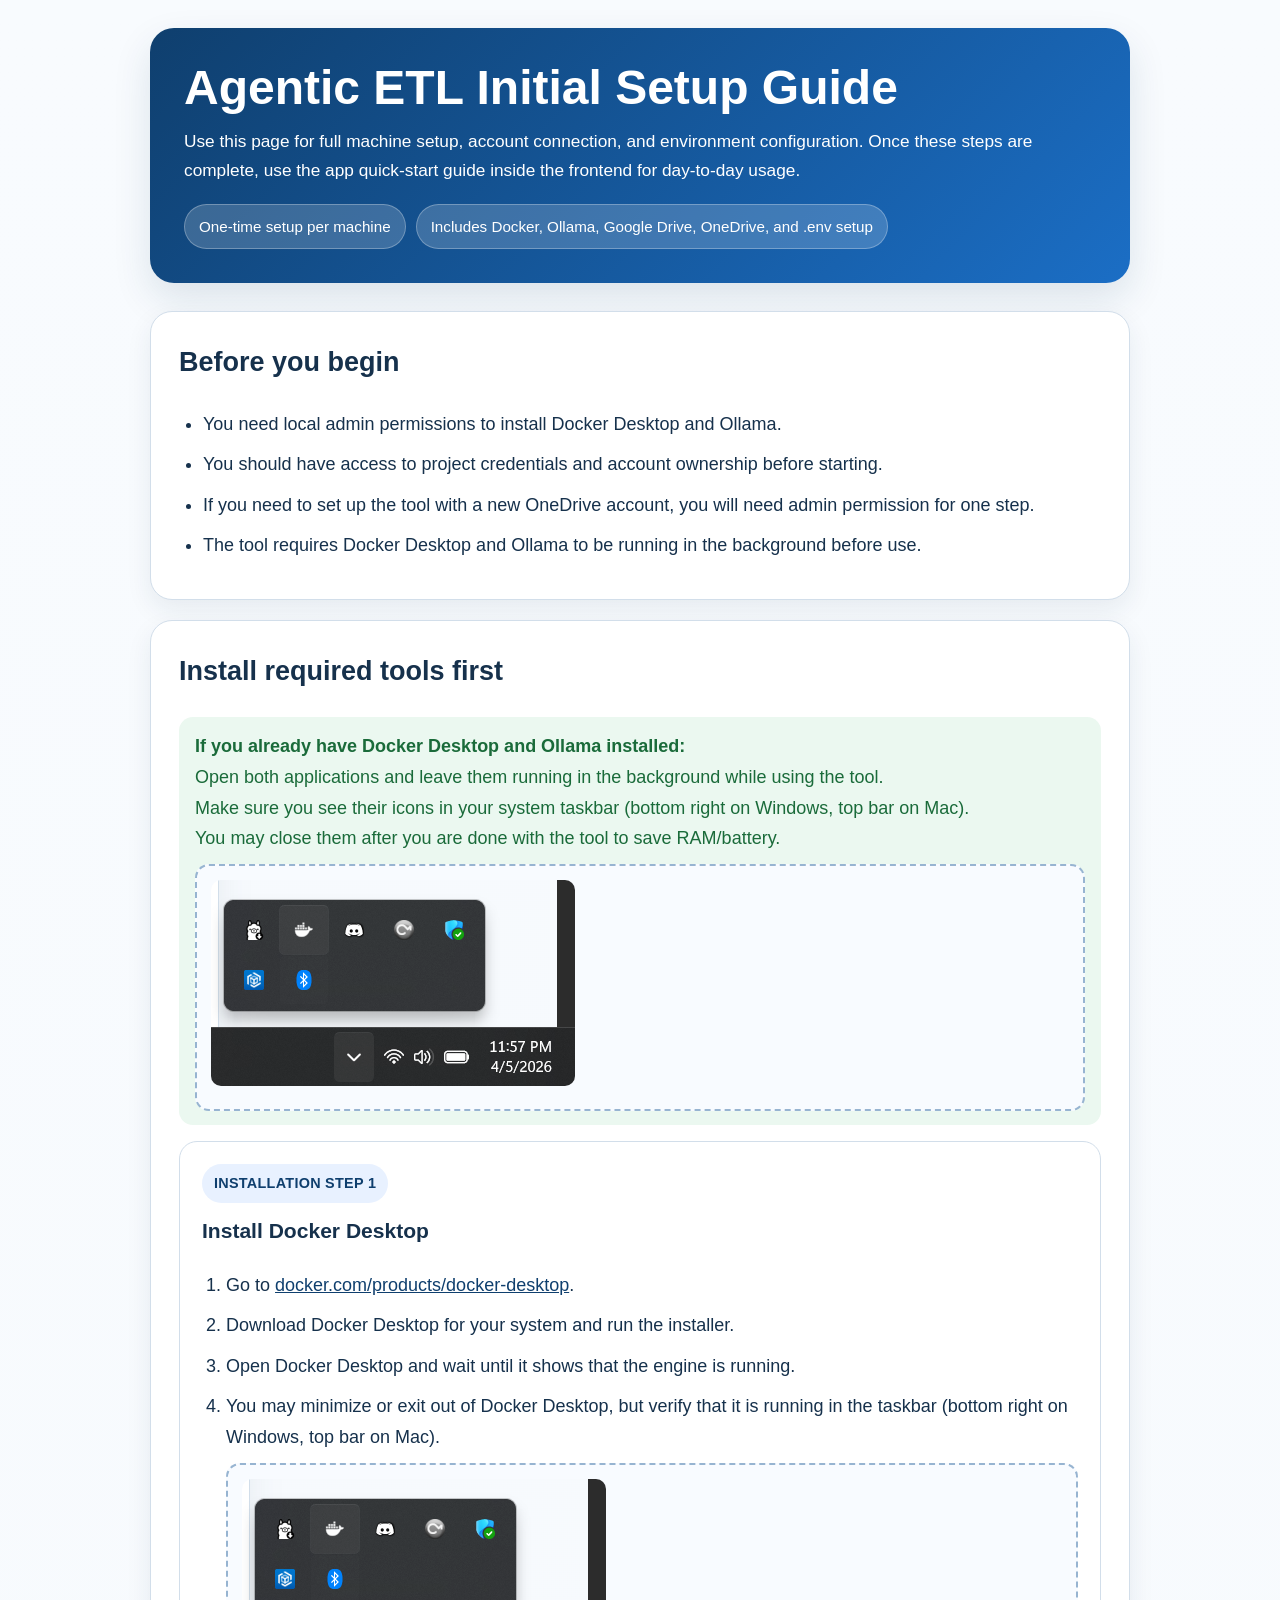
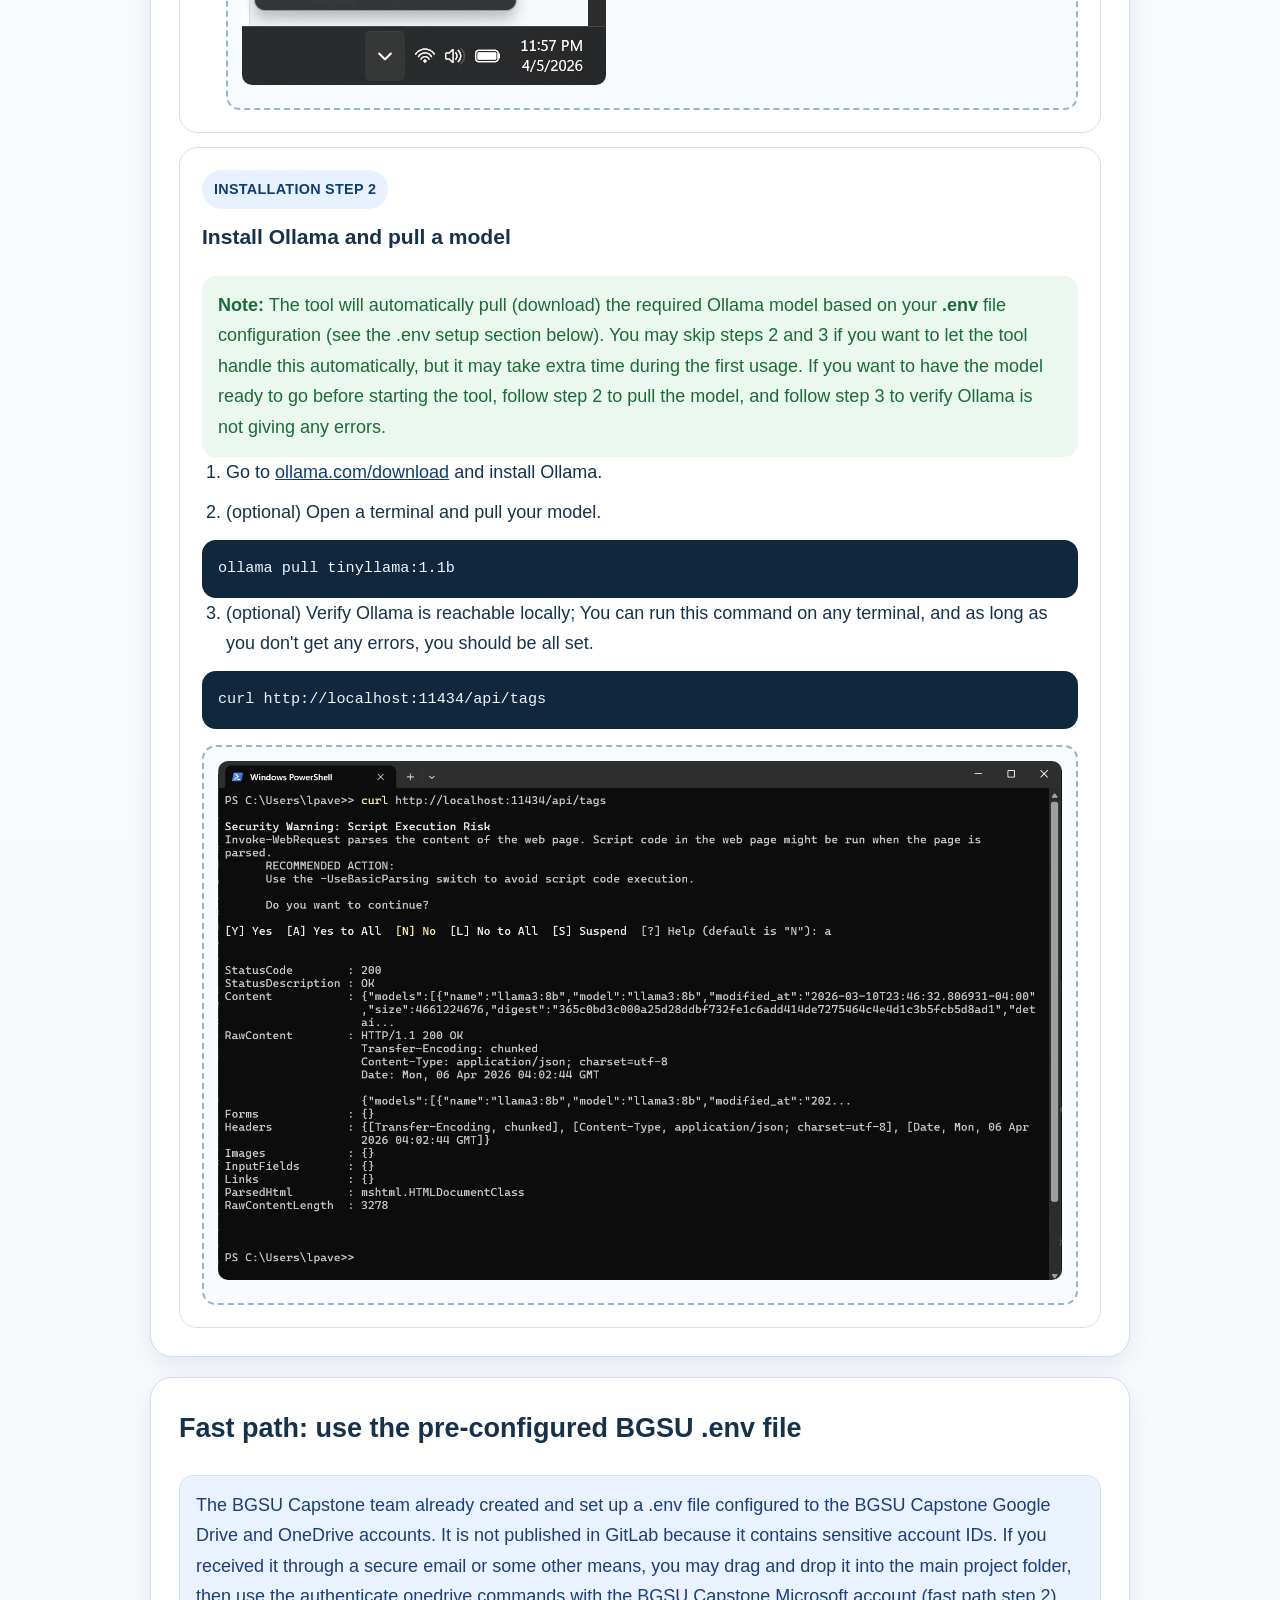
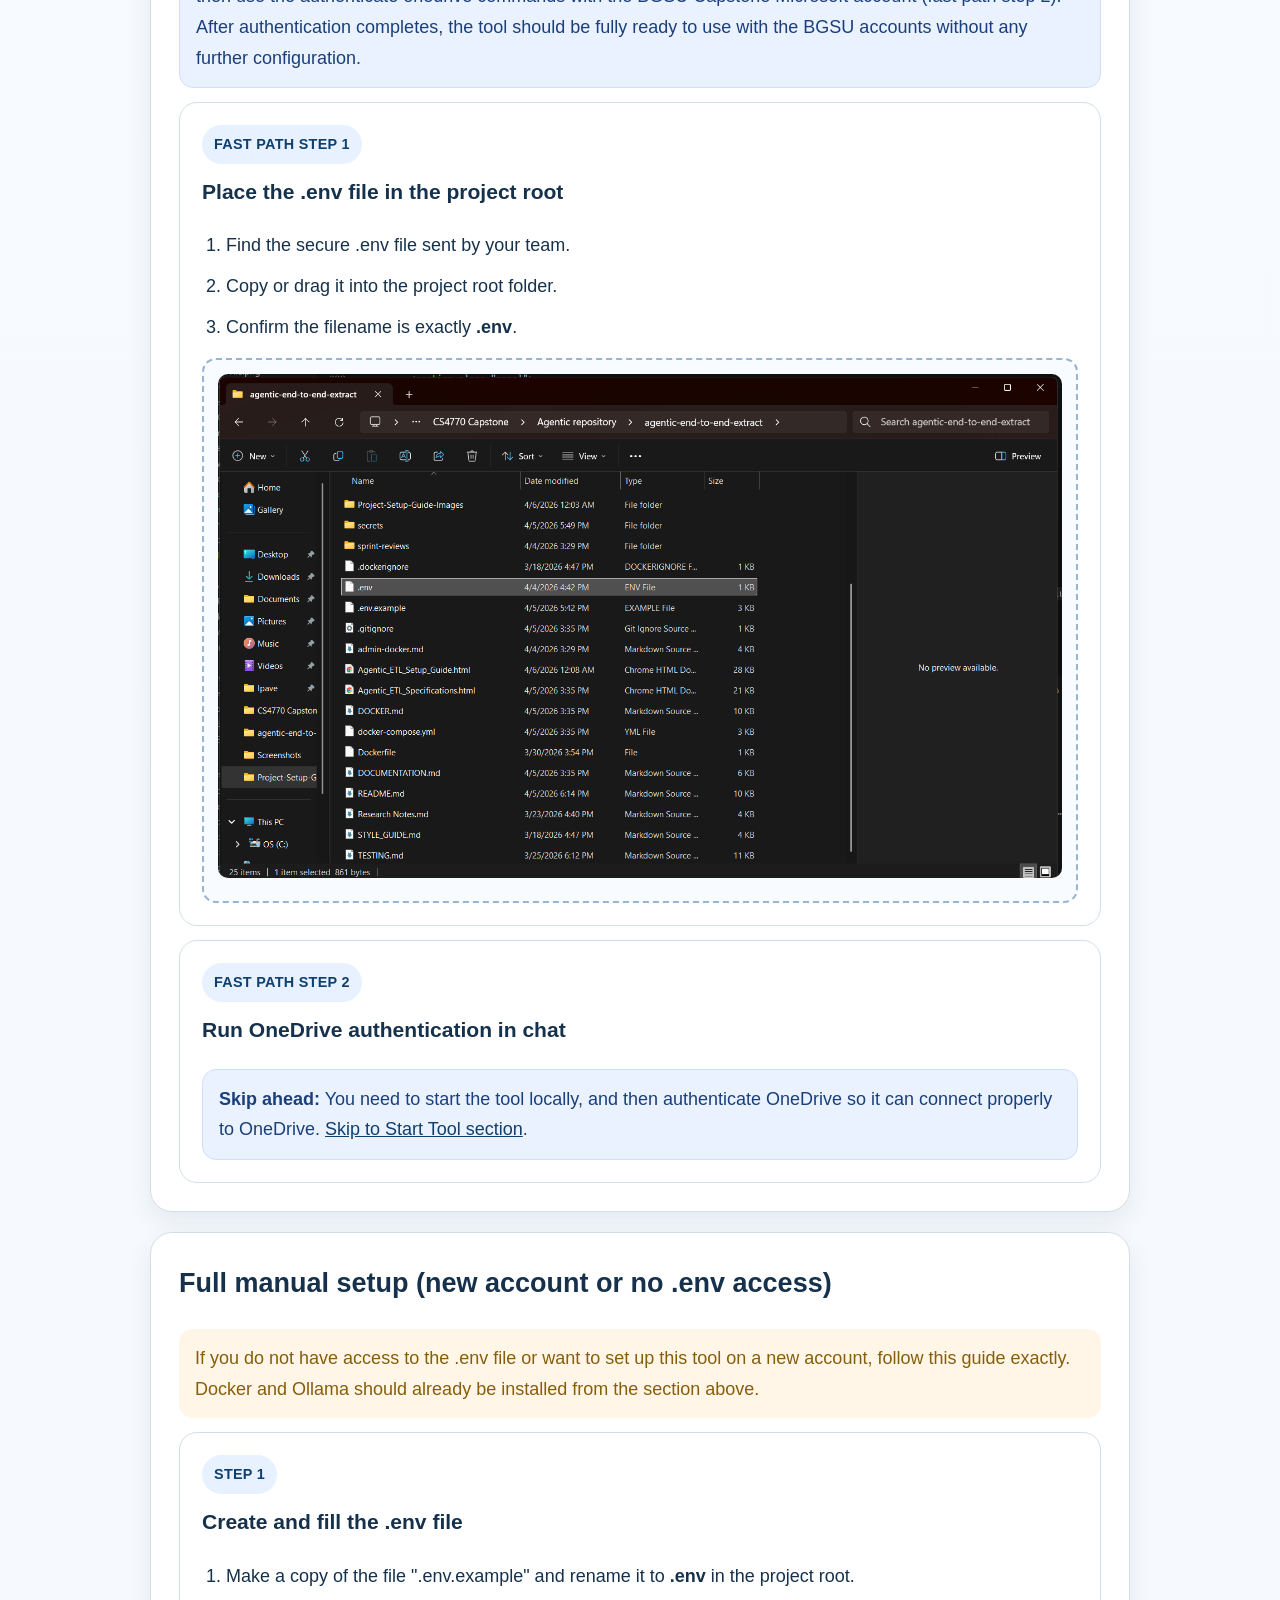
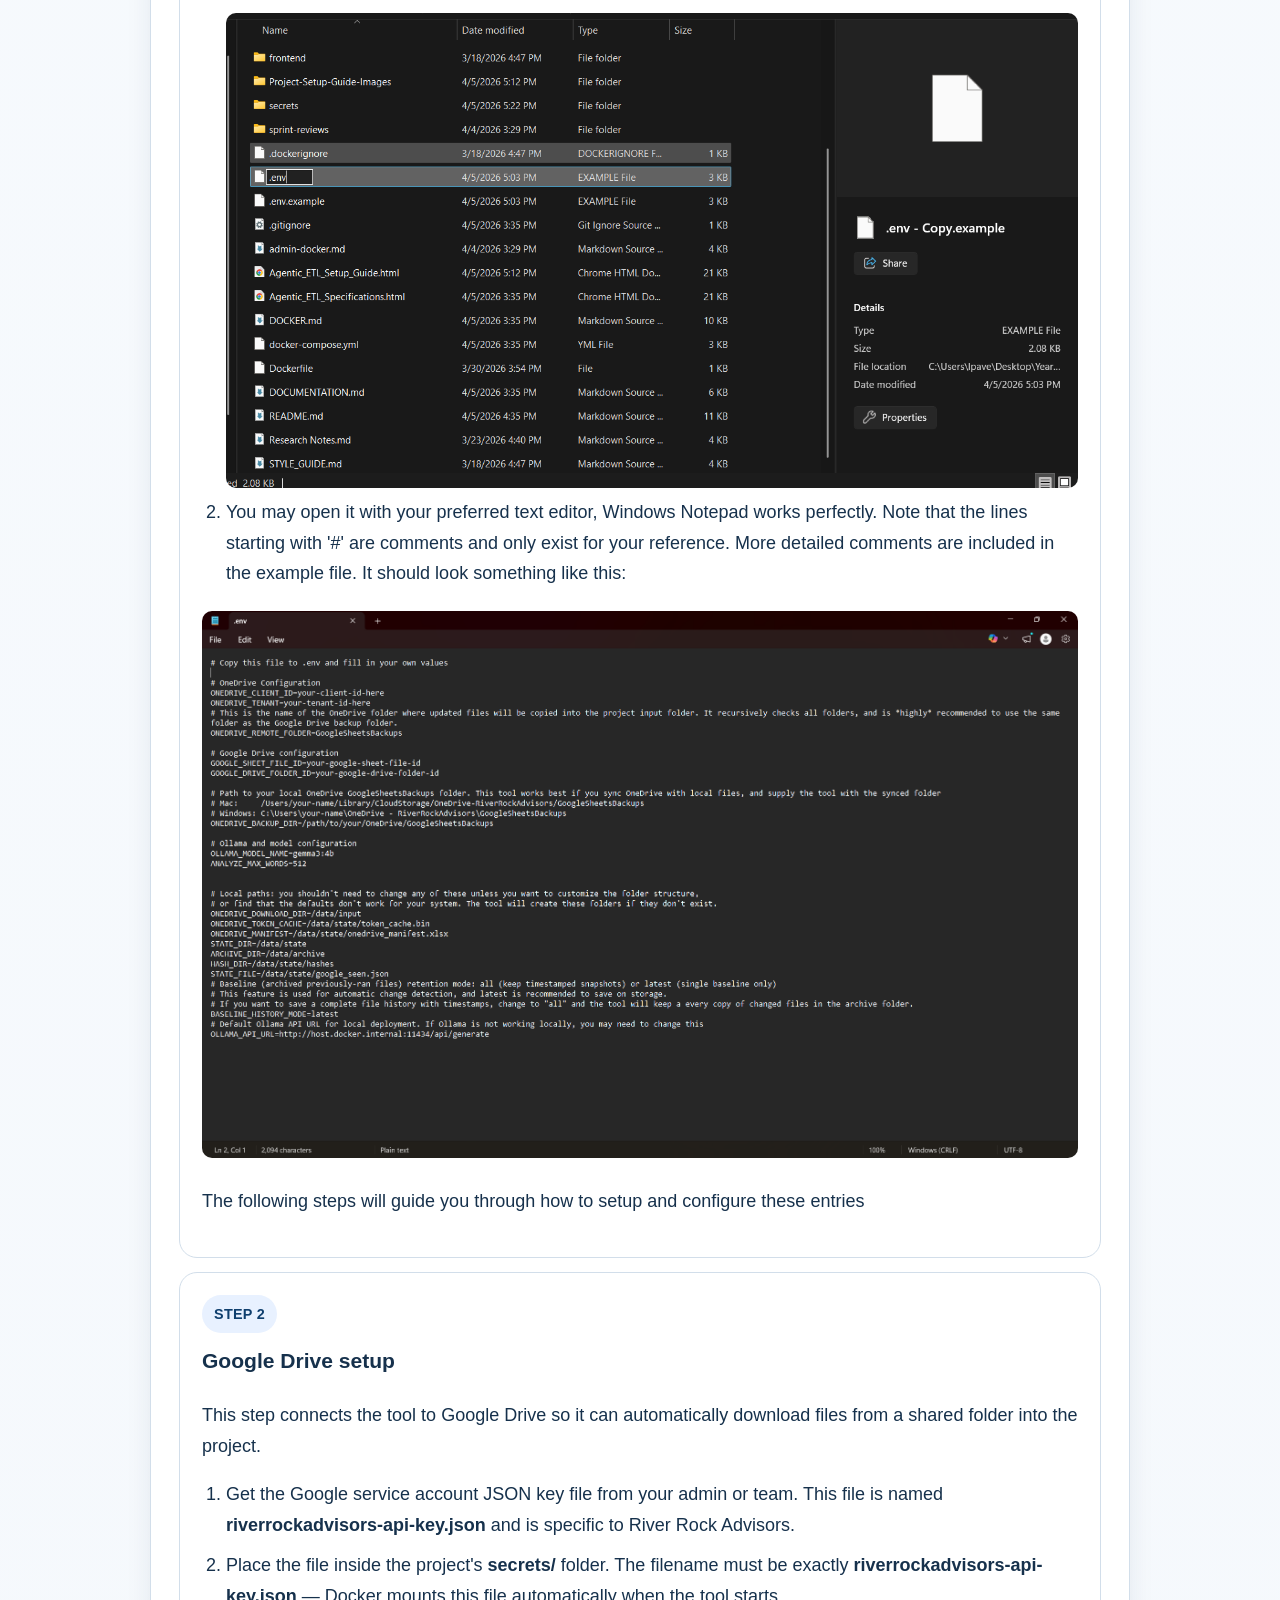
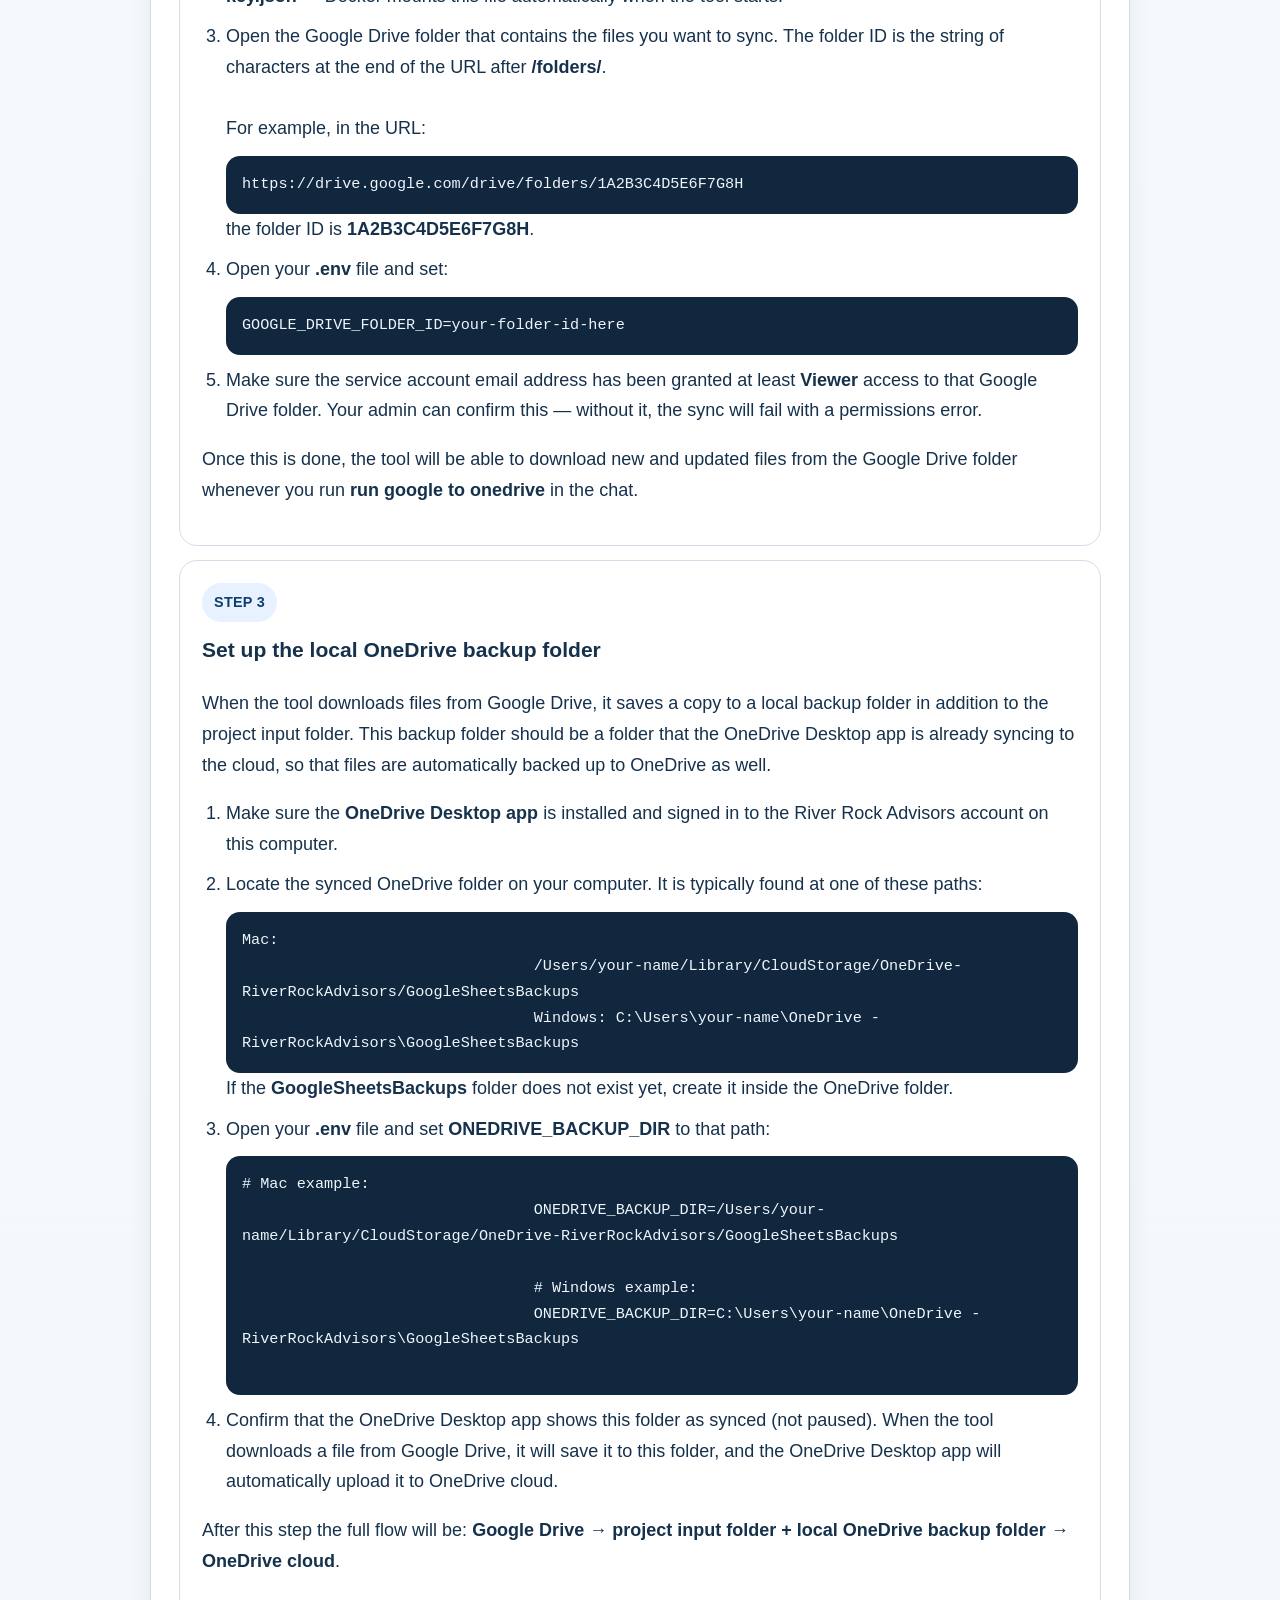
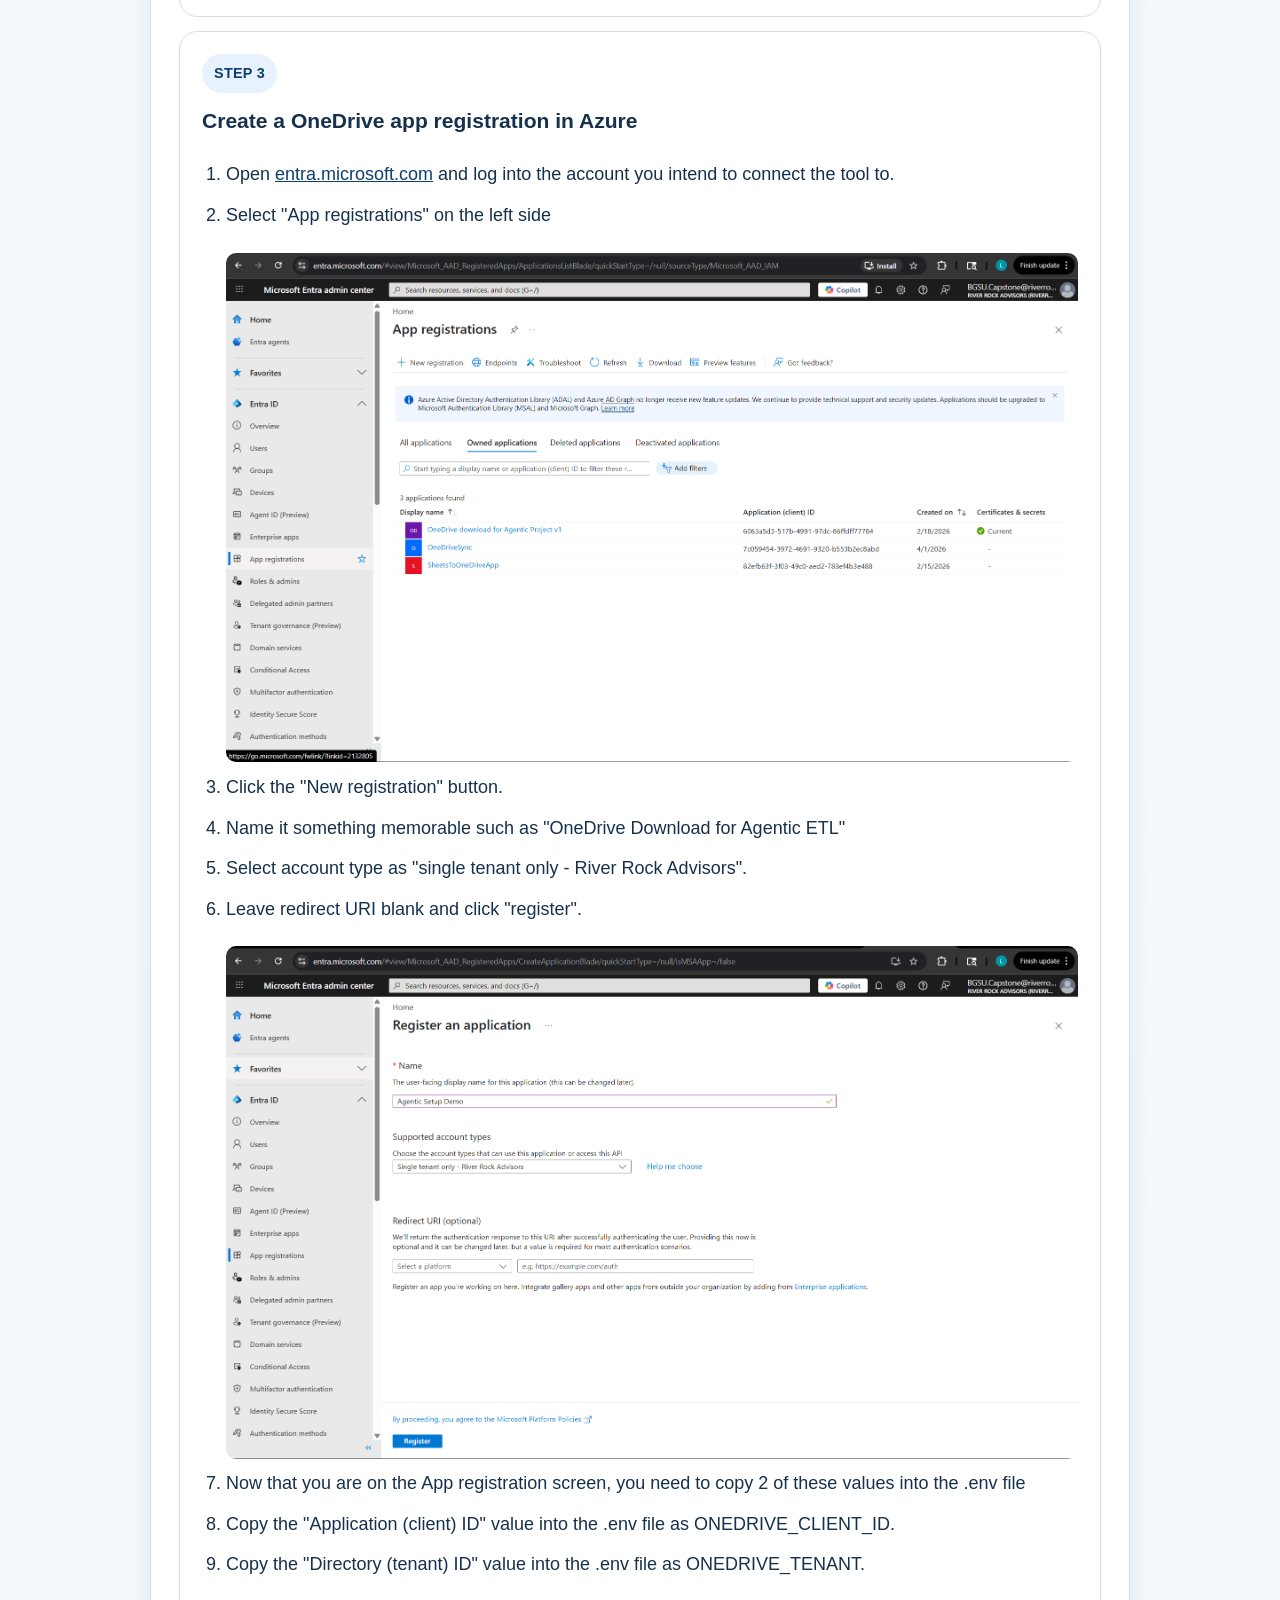
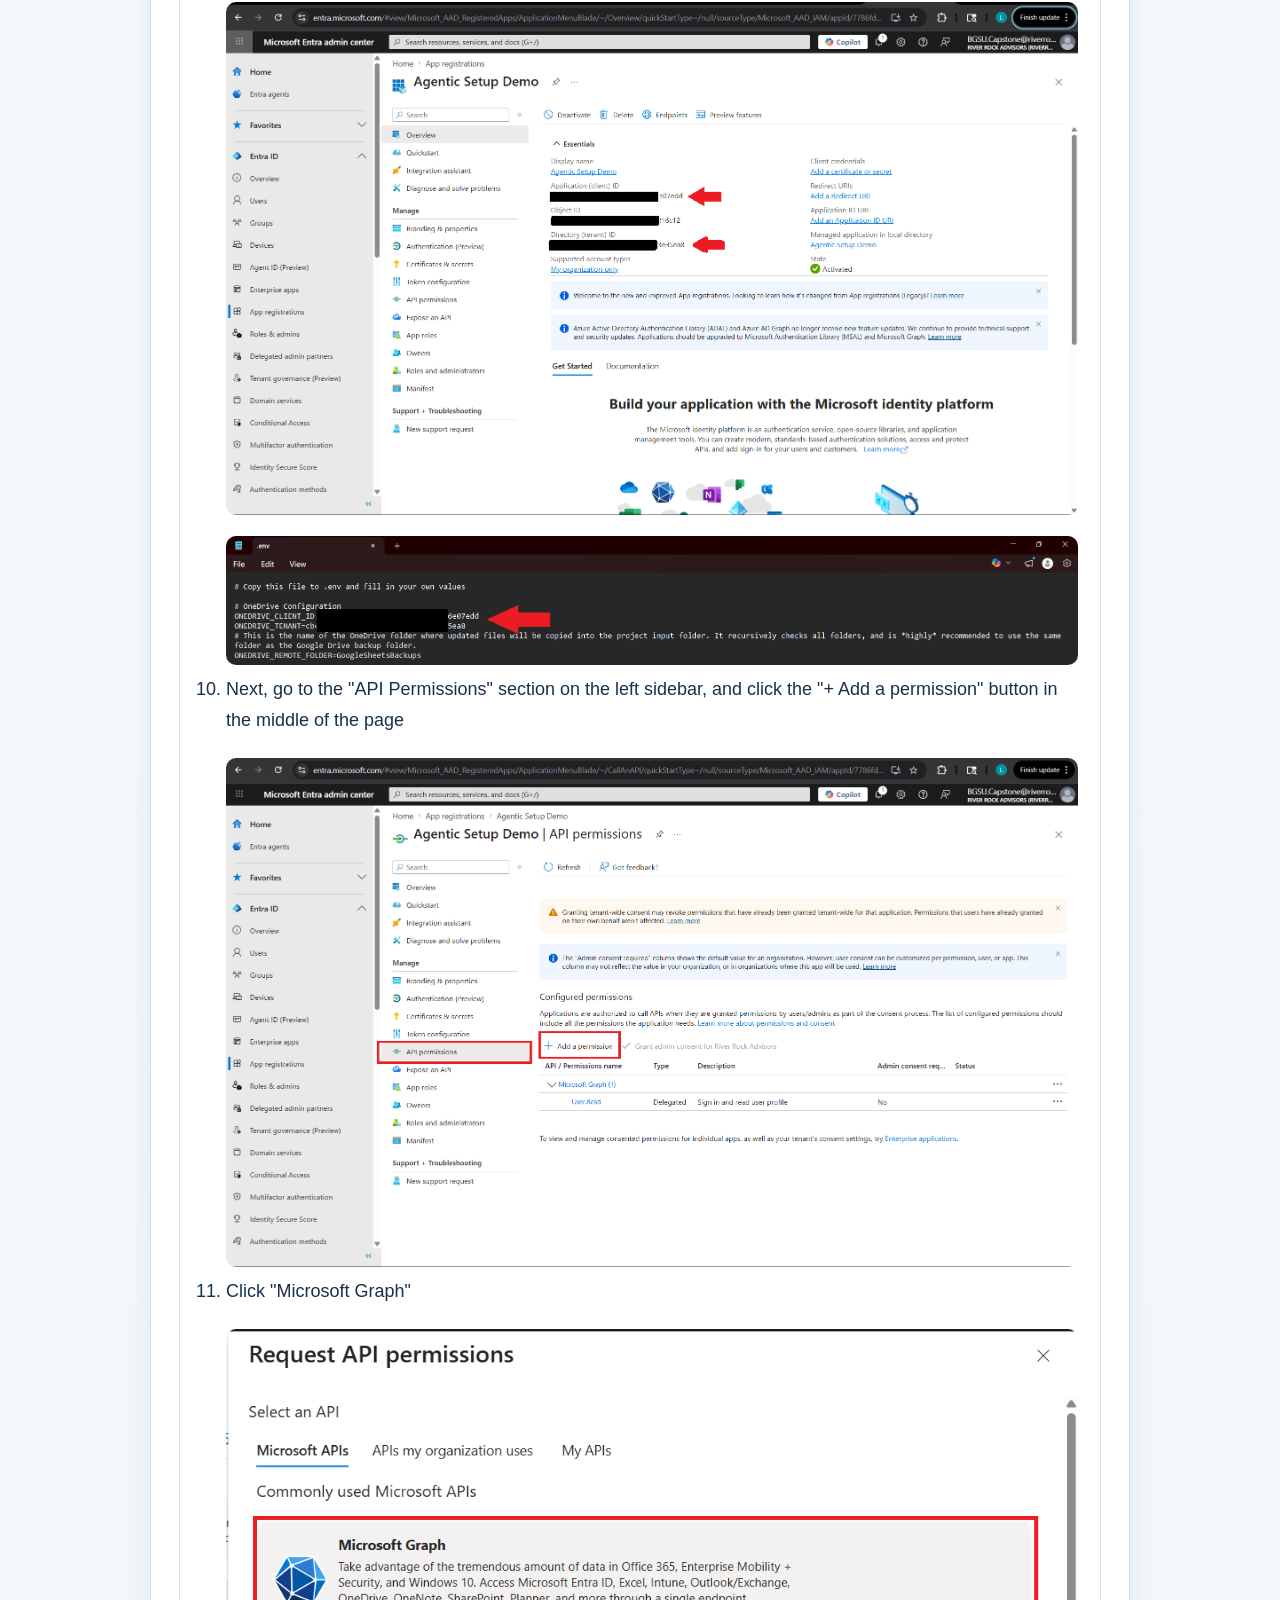
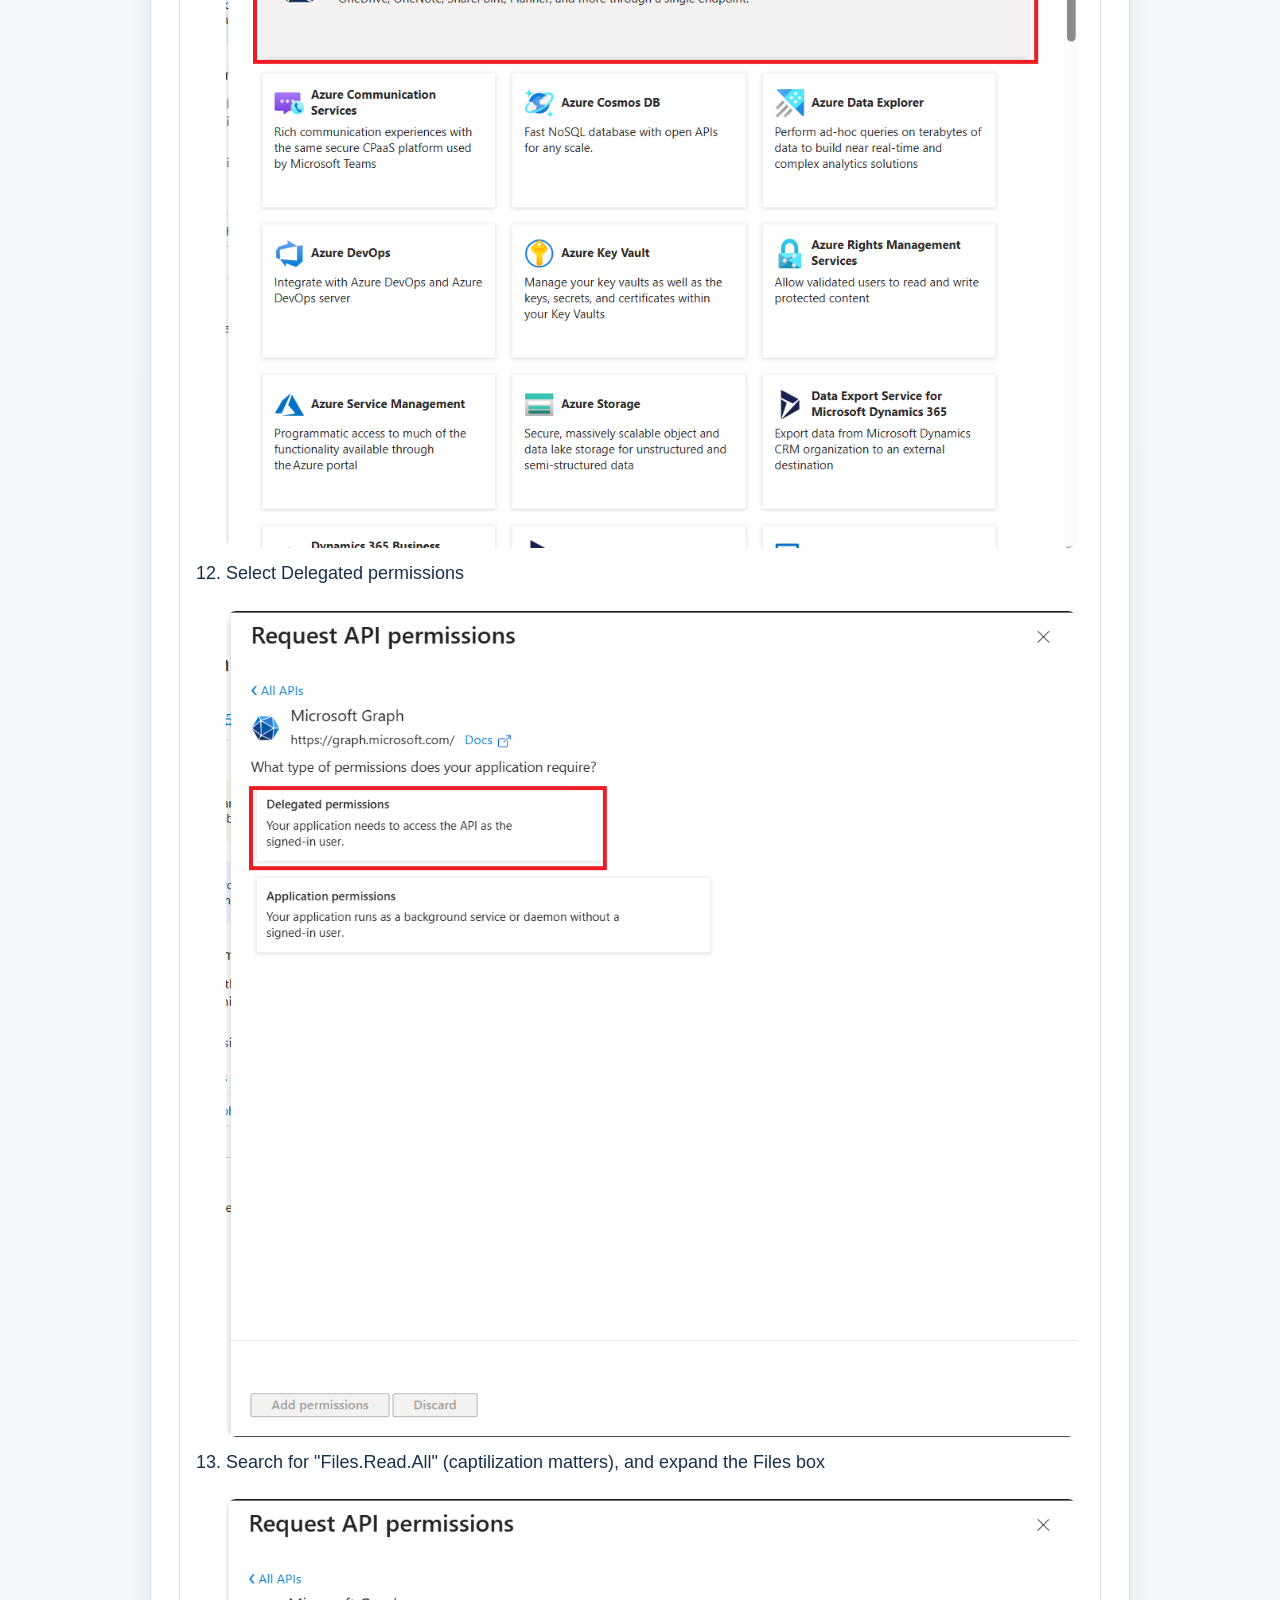
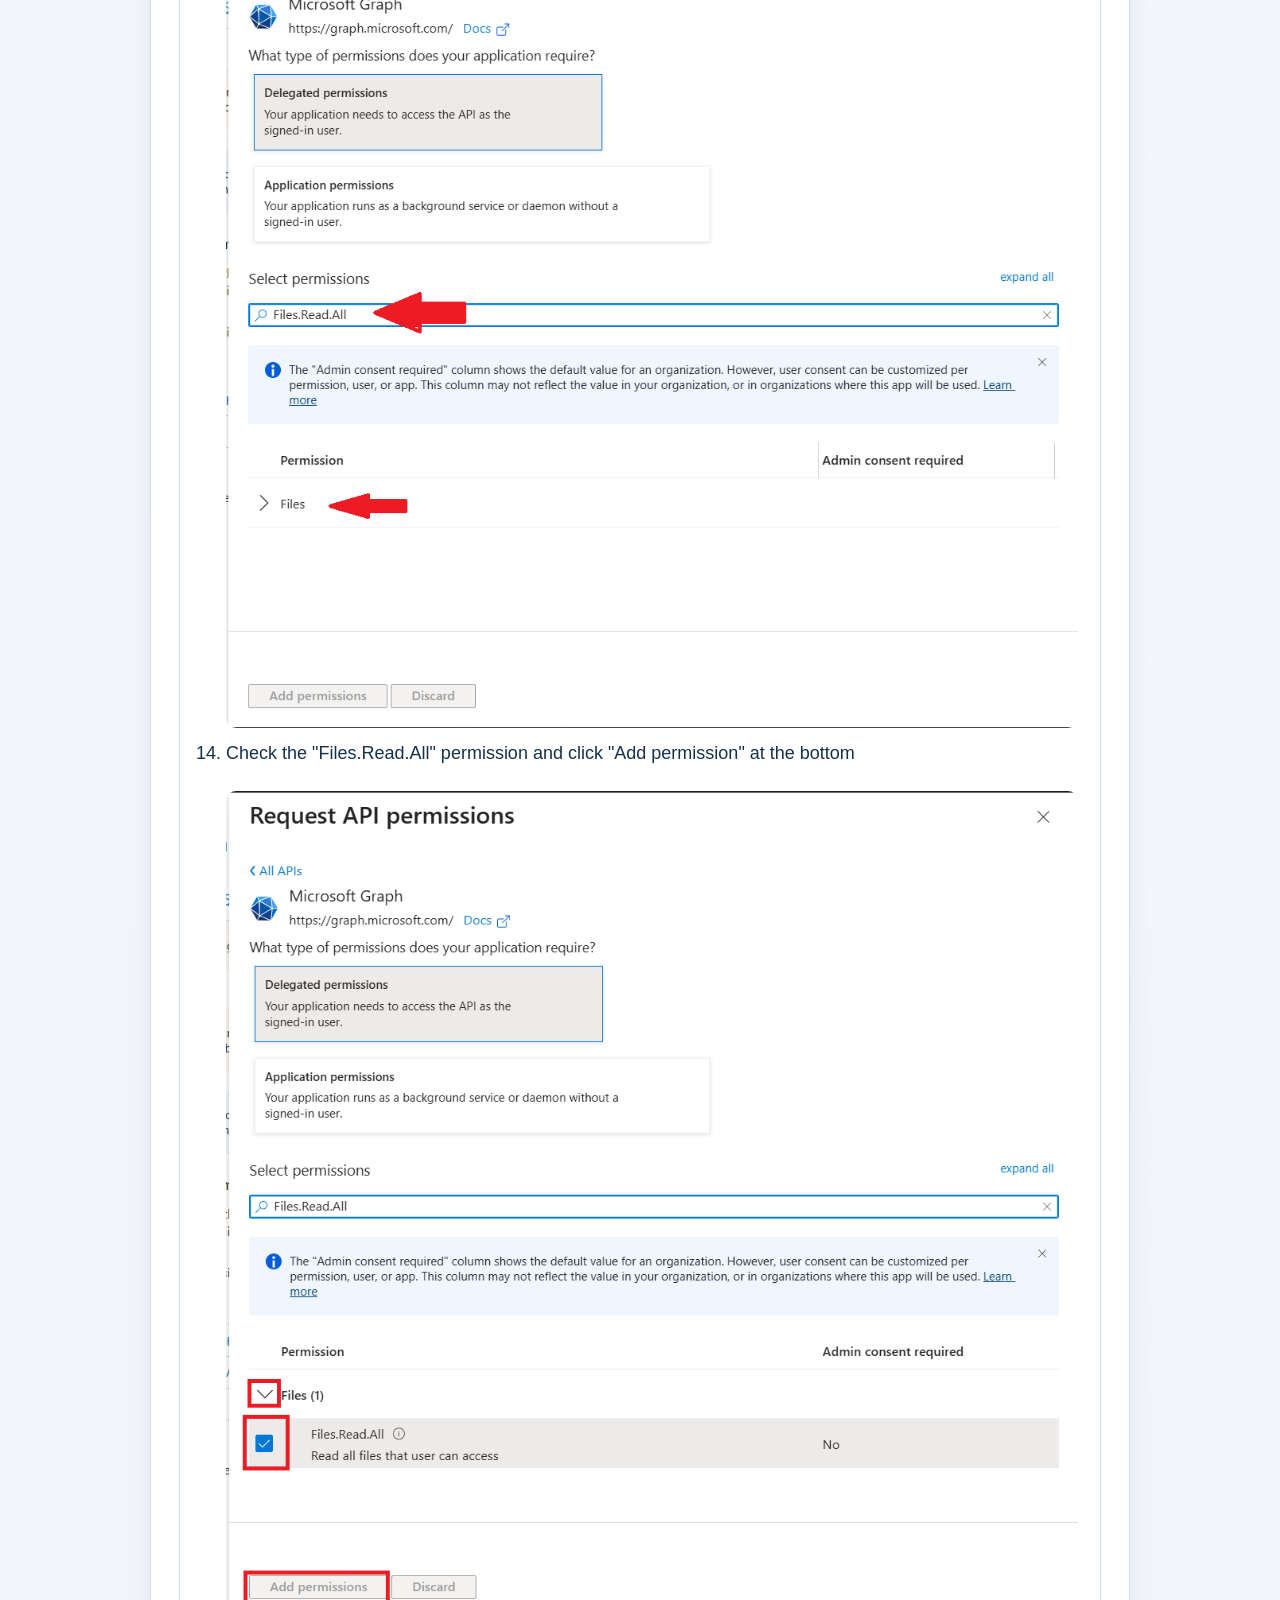
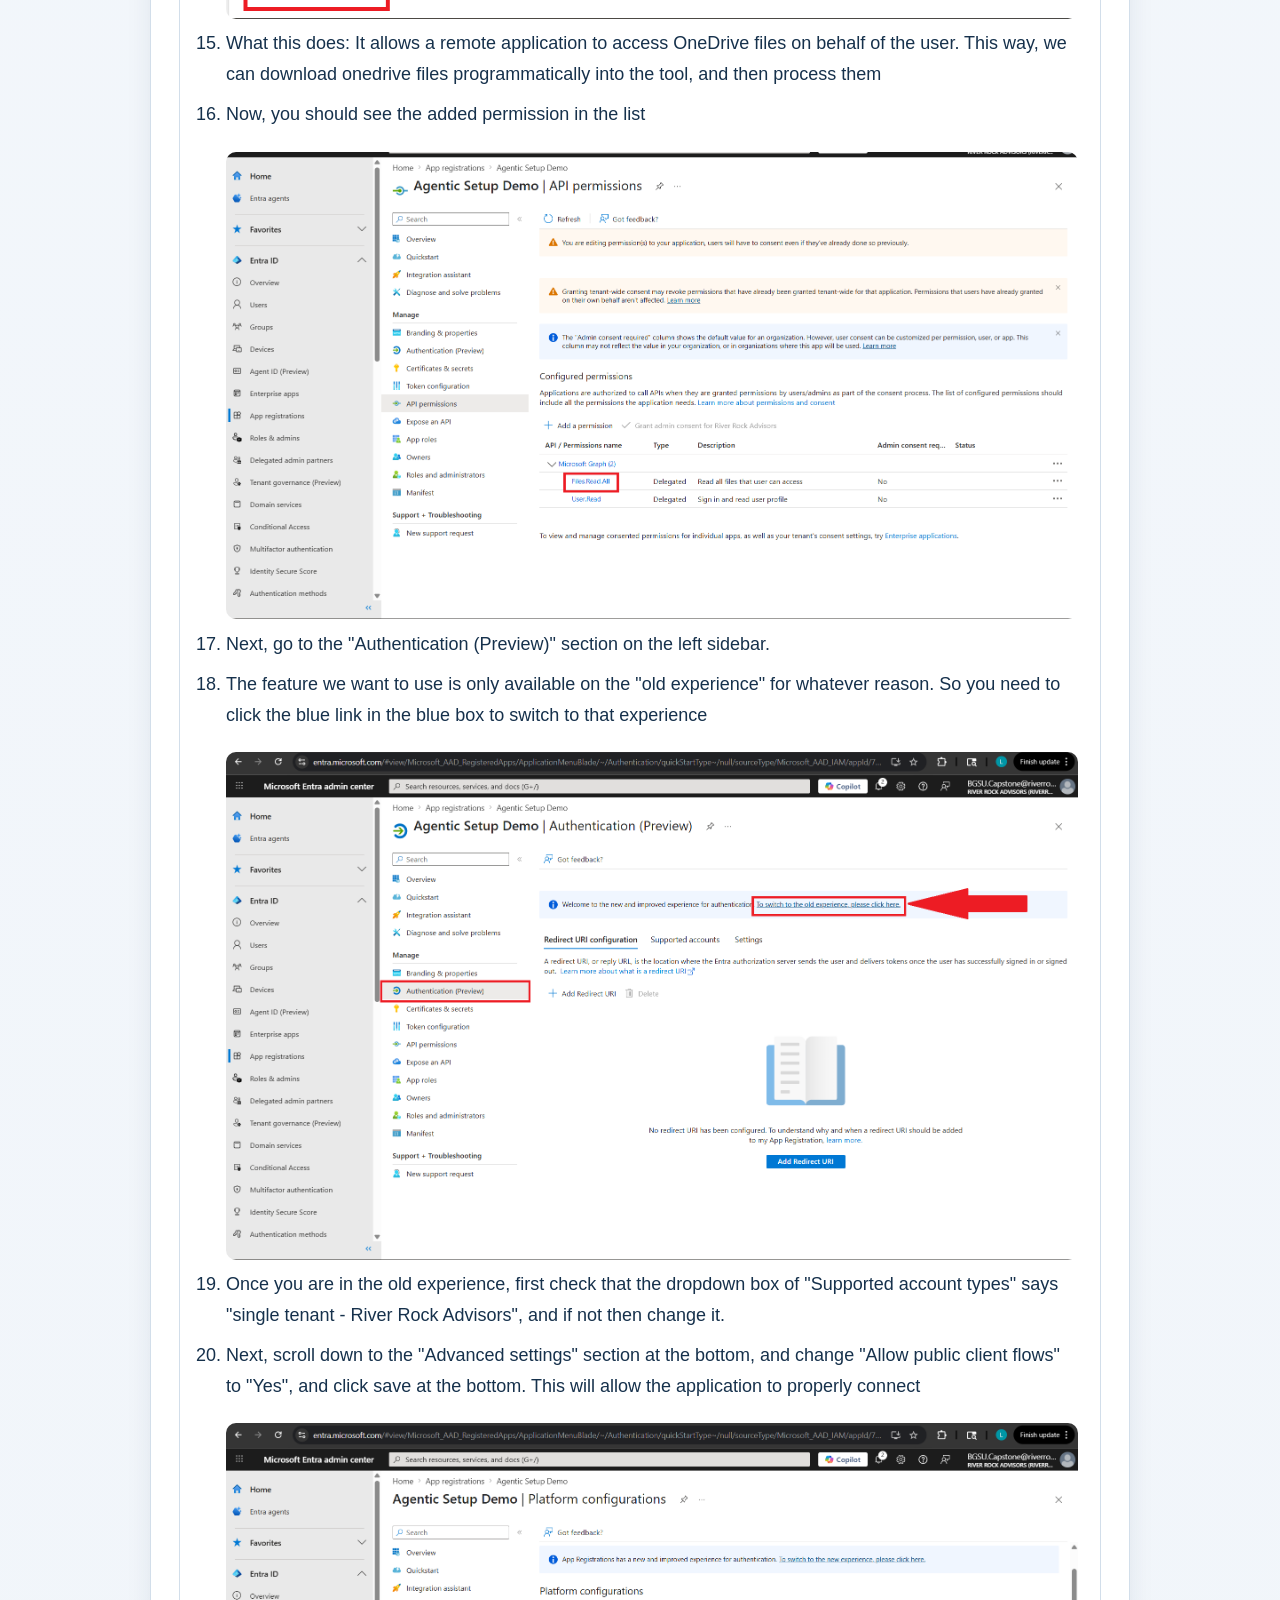
==== consumer-bundle/HELP_Guides/Agentic_ETL_Setup_Guide.html @ c9a5600b "Add README2.md file" ====
<!DOCTYPE html>
<html lang="en">

<head>
    <meta charset="UTF-8">
    <meta name="viewport" content="width=device-width, initial-scale=1.0">
    <title>Agentic ETL Initial Setup Guide</title>
    <style>
        :root {
            --page-bg: #edf2f8;
            --panel-bg: #ffffff;
            --hero-bg: linear-gradient(135deg, #0f3f6e 0%, #1b6ec5 100%);
            --text-main: #16314c;
            --text-muted: #5a738d;
            --border: #d2deea;
            --accent: #1b6ec5;
            --accent-dark: #0f3f6e;
            --success-bg: #ebf8f0;
            --success-text: #1a6b3a;
            --warning-bg: #fff6e8;
            --warning-text: #875e09;
            --code-bg: #10273d;
            --shadow: 0 16px 38px rgba(16, 55, 93, 0.12);
        }

        * {
            box-sizing: border-box;
        }

        body {
            margin: 0;
            font-family: "Segoe UI", Tahoma, Geneva, Verdana, sans-serif;
            background: linear-gradient(180deg, #f8fbfe 0%, var(--page-bg) 100%);
            color: var(--text-main);
            line-height: 1.7;
            font-size: 18px;
        }

        a {
            color: var(--accent-dark);
        }

        .page {
            max-width: 1020px;
            margin: 0 auto;
            padding: 28px 20px 56px;
        }

        .hero {
            background: var(--hero-bg);
            color: #ffffff;
            border-radius: 24px;
            padding: 34px;
            box-shadow: var(--shadow);
        }

        .hero h1 {
            margin: 0 0 12px;
            font-size: clamp(2rem, 4vw, 3rem);
            line-height: 1.1;
        }

        .hero p {
            margin: 0;
            max-width: 860px;
            font-size: 1.08rem;
        }

        .hero-badges {
            display: flex;
            flex-wrap: wrap;
            gap: 10px;
            margin-top: 18px;
        }

        .badge {
            border-radius: 999px;
            padding: 9px 14px;
            font-size: 0.95rem;
            border: 1px solid rgba(255, 255, 255, 0.28);
            background: rgba(255, 255, 255, 0.18);
        }

        .content {
            display: flex;
            flex-direction: column;
            gap: 20px;
            margin-top: 28px;
        }

        .panel {
            background: var(--panel-bg);
            border: 1px solid var(--border);
            border-radius: 22px;
            padding: 28px;
            box-shadow: 0 10px 26px rgba(22, 49, 76, 0.08);
        }

        .panel h2,
        .panel h3 {
            margin-top: 0;
        }

        .intro-list,
        .step-list,
        .check-list {
            margin: 0;
            padding-left: 24px;
        }

        .intro-list li,
        .step-list li,
        .check-list li {
            margin-bottom: 10px;
        }

        .step-card {
            border: 1px solid var(--border);
            border-radius: 18px;
            padding: 22px;
            background: #ffffff;
            margin-top: 14px;
        }

        .step-label {
            display: inline-block;
            padding: 7px 12px;
            border-radius: 999px;
            background: #e8f1ff;
            color: var(--accent-dark);
            font-size: 0.9rem;
            font-weight: 700;
            letter-spacing: 0.02em;
            text-transform: uppercase;
            margin-bottom: 10px;
        }

        .note,
        .tip,
        .important {
            border-radius: 14px;
            padding: 14px 16px;
            margin-top: 14px;
        }

        .note {
            background: var(--warning-bg);
            color: var(--warning-text);
        }

        .tip {
            background: var(--success-bg);
            color: var(--success-text);
        }

        .important {
            background: #ebf2ff;
            color: #1a3f7a;
            border: 1px solid #cfe0ff;
        }

        .code-block {
            margin-top: 12px;
            background: var(--code-bg);
            color: #eef5fd;
            border-radius: 14px;
            padding: 16px;
            font-family: Consolas, "Courier New", monospace;
            font-size: 0.95rem;
            overflow-x: auto;
            white-space: pre-wrap;
        }

        .screenshot-slot {
            margin-top: 16px;
            border: 2px dashed #97b4d1;
            border-radius: 14px;
            padding: 14px;
            background: #f8fbff;
        }

        .screenshot-slot strong {
            display: block;
            margin-bottom: 6px;
        }

        .screenshot-slot p {
            margin: 0;
            color: var(--text-muted);
        }

        .footer-note {
            margin-top: 10px;
            color: var(--text-muted);
            font-size: 0.95rem;
        }

        @media (max-width: 700px) {
            .page {
                padding: 18px 12px 40px;
            }

            .panel {
                padding: 18px;
            }

            .step-card {
                padding: 16px;
            }
        }
    </style>
</head>

<body>
    <div class="page">
        <section class="hero">
            <h1>Agentic ETL Initial Setup Guide</h1>
            <p>
                Use this page for full machine setup, account connection, and environment configuration.
                Once these steps are complete, use the app quick-start guide inside the frontend for day-to-day usage.
            </p>
            <div class="hero-badges">
                <div class="badge">One-time setup per machine</div>
                <div class="badge">Includes Docker, Ollama, Google Drive, OneDrive, and .env setup</div>
            </div>
        </section>

        <main class="content">
            <section class="panel">
                <h2>Before you begin</h2>
                <ul class="intro-list">
                    <li>You need local admin permissions to install Docker Desktop and Ollama.</li>
                    <li>You should have access to project credentials and account ownership before starting.</li>
                    <li>If you need to set up the tool with a new OneDrive account, you will need admin permission for
                        one step.</li>
                    <li>The tool requires Docker Desktop and Ollama to be running in the background before use.</li>
                </ul>
            </section>


            <section class="panel">
                <h2>Install required tools first</h2>
                <div class="tip" style="margin-bottom:16px;">
                    <strong>If you already have Docker Desktop and Ollama installed:</strong><br>
                    Open both applications and leave them running in the background while using the tool.<br>
                    Make sure you see their icons in your system taskbar (bottom right on Windows, top bar on Mac).<br>
                    You may close them after you are done with the tool to save RAM/battery.
                    <div class="screenshot-slot" style="margin-top:10px;">
                        <img src="../Project-Setup-Guide-Images/Ensure-Ollama-Docker-Are-Running.png"
                            alt="Docker and Ollama running in taskbar" style="max-width:100%;border-radius:10px;">
                    </div>
                </div>

                <div class="step-card">
                    <div class="step-label">Installation Step 1</div>
                    <h3>Install Docker Desktop</h3>
                    <ol class="step-list">
                        <li>Go to <a href="https://www.docker.com/products/docker-desktop" target="_blank"
                                rel="noreferrer">docker.com/products/docker-desktop</a>.</li>
                        <li>Download Docker Desktop for your system and run the installer.</li>
                        <li>Open Docker Desktop and wait until it shows that the engine is running.</li>
                        <li>You may minimize or exit out of Docker Desktop, but verify that it is running in the taskbar
                            (bottom right on Windows, top bar on Mac).</li>
                        <div class="screenshot-slot" style="margin-top:10px;">
                            <img src="../Project-Setup-Guide-Images/Ensure-Ollama-Docker-Are-Running.png"
                                alt="Docker and Ollama running in taskbar" style="max-width:100%;border-radius:10px;">
                        </div>

                    </ol>

                </div>

                <div class="step-card">
                    <div class="step-label">Installation Step 2</div>
                    <h3>Install Ollama and pull a model</h3>
                    <div class="tip">
                        <strong>Note:</strong> The tool will automatically pull (download) the required Ollama model
                        based on your <strong>.env</strong> file configuration (see the .env setup section below). You
                        may skip steps 2 and 3 if you want to let the tool handle this automatically, but it may take
                        extra time during the first usage. If you want to have the model ready to go before starting the
                        tool, follow step 2 to pull the model, and follow step 3 to verify Ollama is not giving any
                        errors.
                    </div>

                    <ol class="step-list">
                        <li>Go to <a href="https://ollama.com/download" target="_blank"
                                rel="noreferrer">ollama.com/download</a> and install Ollama.</li>
                        <li>(optional) Open a terminal and pull your model.</li>
                    </ol>
                    <div class="code-block">ollama pull tinyllama:1.1b</div>
                    <ol class="step-list" start="3">
                        <li>(optional) Verify Ollama is reachable locally; You can run this command on any terminal, and
                            as long as you don't get any errors, you should be all set.</li>
                    </ol>
                    <div class="code-block">curl http://localhost:11434/api/tags</div>
                    <div class="screenshot-slot">
                        <img src="../Project-Setup-Guide-Images/Valid-Ollama-Response.png"
                            alt="Ollama tags output in terminal" style="max-width:100%;border-radius:10px;">
                    </div>
                </div>
            </section>

            <section class="panel">
                <h2>Fast path: use the pre-configured BGSU .env file</h2>
                <div class="important">
                    The BGSU Capstone team already created and set up a .env file configured to the BGSU Capstone Google
                    Drive and OneDrive accounts.
                    It is not published in GitLab because it contains sensitive account IDs.
                    If you received it through a secure email or some other means, you may drag and drop it into the
                    main project folder,
                    then use the authenticate onedrive commands with the BGSU Capstone Microsoft account (fast path step
                    2).
                    After authentication completes, the tool should be fully ready to use with the BGSU accounts without
                    any further configuration.
                </div>
                <div class="step-card">
                    <div class="step-label">Fast Path Step 1</div>
                    <h3>Place the .env file in the project root</h3>
                    <ol class="step-list">
                        <li>Find the secure .env file sent by your team.</li>
                        <li>Copy or drag it into the project root folder.</li>
                        <li>Confirm the filename is exactly <strong>.env</strong>.</li>
                    </ol>
                    <div class="screenshot-slot">
                        <img src="../Project-Setup-Guide-Images/show-env-in-root.png" alt="Copy .env file to project root"
                            style="max-width:100%;border-radius:10px;">
                    </div>
                </div>

                <div class="step-card">
                    <div class="step-label">Fast Path Step 2</div>
                    <h3>Run OneDrive authentication in chat</h3>
                    <div class="important">
                        <strong>Skip ahead:</strong> You need to start the tool locally, and then authenticate OneDrive so it can connect properly to OneDrive. <a href="#Start-Tool">Skip to Start Tool section</a>.
                    </div>
                </div>
            </section>

            <section class="panel">
                <h2>Full manual setup (new account or no .env access)</h2>
                <div class="note">
                    If you do not have access to the .env file or want to set up this tool on a new account,
                    follow this guide exactly. Docker and Ollama should already be installed from the section above.
                </div>

                <div class="step-card">
                    <div class="step-label">Step 1</div>
                    <h3>Create and fill the .env file</h3>
                    <ol class="step-list">
                        <li>Make a copy of the file "<strong></strong>.env.example</strong>" and rename it to
                            <strong>.env</strong> in the project root.
                        </li>

                        <img src="../Project-Setup-Guide-Images/Copy-Env-File.png"
                            alt="Make a copy of the .env.example file and rename it to .env"
                            style="max-width:100%;border-radius:10px;margin-top:12px;"> </img>
                        <li>You may open it with your preferred text editor, Windows Notepad works perfectly. Note that
                            the lines starting with '#' are comments and only exist for your reference. More
                            detailed comments are included in the example file. It should look something like this:</li>
                    </ol>
                    <img src="../Project-Setup-Guide-Images/Open-Env-File-With-Notepad.png"
                        alt="Open .env file with text editor"
                        style="max-width:100%;border-radius:10px;margin-top:12px;">
                    <p>The following steps will guide you through how to setup and configure these entries</li>
                </div>
                <div class="step-card">
                    <div class="step-label">Step 2</div>
                    <h3>Google Drive setup</h3>
                    <p>This step connects the tool to Google Drive so it can automatically download files from a shared
                        folder into the project.</p>
                    <ol class="step-list">
                        <li>Get the Google service account JSON key file from your admin or team. This file is named
                            <strong>riverrockadvisors-api-key.json</strong> and is specific to River Rock Advisors.</li>
                        <li>Place the file inside the project's <strong>secrets/</strong> folder. The filename must be
                            exactly <strong>riverrockadvisors-api-key.json</strong> — Docker mounts this file
                            automatically when the tool starts.</li>
                        <li>Open the Google Drive folder that contains the files you want to sync. The folder ID is the
                            string of characters at the end of the URL after <strong>/folders/</strong>.
                            <br><br>For example, in the URL:
                            <div class="code-block">https://drive.google.com/drive/folders/1A2B3C4D5E6F7G8H</div>
                            the folder ID is <strong>1A2B3C4D5E6F7G8H</strong>.
                        </li>
                        <li>Open your <strong>.env</strong> file and set:
                            <div class="code-block">GOOGLE_DRIVE_FOLDER_ID=your-folder-id-here</div>
                        </li>
                        <li>Make sure the service account email address has been granted at least
                            <strong>Viewer</strong> access to that Google Drive folder. Your admin can confirm this —
                            without it, the sync will fail with a permissions error.</li>
                    </ol>
                    <p>Once this is done, the tool will be able to download new and updated files from the Google Drive
                        folder whenever you run <strong>run google to onedrive</strong> in the chat.</p>
                </div>

                <div class="step-card">
                    <div class="step-label">Step 3</div>
                    <h3>Set up the local OneDrive backup folder</h3>
                    <p>When the tool downloads files from Google Drive, it saves a copy to a local backup folder in
                        addition to the project input folder. This backup folder should be a folder that the OneDrive
                        Desktop app is already syncing to the cloud, so that files are automatically backed up to
                        OneDrive as well.</p>
                    <ol class="step-list">
                        <li>Make sure the <strong>OneDrive Desktop app</strong> is installed and signed in to the River
                            Rock Advisors account on this computer.</li>
                        <li>Locate the synced OneDrive folder on your computer. It is typically found at one of these
                            paths:
                            <div class="code-block">Mac:
                                /Users/your-name/Library/CloudStorage/OneDrive-RiverRockAdvisors/GoogleSheetsBackups
                                Windows: C:\Users\your-name\OneDrive - RiverRockAdvisors\GoogleSheetsBackups</div>
                            If the <strong>GoogleSheetsBackups</strong> folder does not exist yet, create it inside the
                            OneDrive folder.
                        </li>
                        <li>Open your <strong>.env</strong> file and set <strong>ONEDRIVE_BACKUP_DIR</strong> to that
                            path:
                            <div class="code-block"># Mac example:
                                ONEDRIVE_BACKUP_DIR=/Users/your-name/Library/CloudStorage/OneDrive-RiverRockAdvisors/GoogleSheetsBackups

                                # Windows example:
                                ONEDRIVE_BACKUP_DIR=C:\Users\your-name\OneDrive - RiverRockAdvisors\GoogleSheetsBackups
                            </div>
                        </li>
                        <li>Confirm that the OneDrive Desktop app shows this folder as synced (not paused). When the
                            tool downloads a file from Google Drive, it will save it to this folder, and the OneDrive
                            Desktop app will automatically upload it to OneDrive cloud.</li>
                    </ol>
                    <p>After this step the full flow will be: <strong>Google Drive → project input folder + local
                            OneDrive backup folder → OneDrive cloud</strong>.</p>
                </div>

                <div class="step-card">
                    <div class="step-label">Step 3</div>
                    <h3>Create a OneDrive app registration in Azure</h3>
                    <ol class="step-list">
                        <li>Open <a href="https://entra.microsoft.com" target="_blank"
                                rel="noreferrer">entra.microsoft.com</a> and log into the account you intend to connect
                            the tool to.</li>
                        <li>Select "App registrations" on the left side </li>
                        <img src="../Project-Setup-Guide-Images/Azure-Main-Page.png"
                            alt="Azure portal with App registrations highlighted in left sidebar"
                            style="max-width:100%;border-radius:10px;margin-top:12px;">
                        <li>Click the "New registration" button.</li>
                        <li>Name it something memorable such as "OneDrive Download for Agentic ETL"</li>

                        <li>Select account type as "single tenant only - River Rock Advisors".</li>

                        <li>Leave redirect URI blank and click "register".</li>
                        <img src="../Project-Setup-Guide-Images/Register-App-Registration.png"
                            alt="Azure App registration page with example name filled in"
                            style="max-width:100%;border-radius:10px;margin-top:12px;">
                        <li>Now that you are on the App registration screen, you need to copy 2 of these values into the
                            .env file </li>
                        <li>Copy the "Application (client) ID" value into the .env file as ONEDRIVE_CLIENT_ID.</li>
                        <li>Copy the "Directory (tenant) ID" value into the .env file as ONEDRIVE_TENANT.</li>
                        <img src="../Project-Setup-Guide-Images/App-Registration-Copy-IDs-from-Azure.png"
                            alt="Azure App registration page with IDs highlighted"
                            style="max-width:100%;border-radius:10px;margin-top:12px;">
                        <img src="../Project-Setup-Guide-Images/Place-Copied-Azure-IDs-Into-ENV.png"
                            alt="Example .env file with OneDrive IDs highlighted"
                            style="max-width:100%;border-radius:10px;margin-top:12px;">
                        <li>Next, go to the "API Permissions" section on the left sidebar, and click the "+ Add a
                            permission" button in the middle of the page </li>
                        <img src="../Project-Setup-Guide-Images/Azure-API-Permissions-1.png"
                            alt="Azure App registration page with API permissions highlighted"
                            style="max-width:100%;border-radius:10px;margin-top:12px;">
                        <li>Click "Microsoft Graph" </li>
                        <img src="../Project-Setup-Guide-Images/Azure-API-Permissions-2.png"
                            alt="Azure API permissions page with Microsoft Graph option highlighted"
                            style="max-width:100%;border-radius:10px;margin-top:12px;">
                        <li>Select Delegated permissions</li>
                        <img src="../Project-Setup-Guide-Images/Azure-API-Permissions-3.png"
                            alt="Delegated permissions selection"
                            style="max-width:100%;border-radius:10px;margin-top:12px;">
                        <li>Search for "Files.Read.All" (captilization matters), and expand the Files box</li>
                        <img src="../Project-Setup-Guide-Images/Azure-API-Permissions-4.png"
                            alt="Search for Files.Read.All permission"
                            style="max-width:100%;border-radius:10px;margin-top:12px;">
                        <li>Check the "Files.Read.All" permission and click "Add permission" at the bottom</li>
                        <img src="../Project-Setup-Guide-Images/Azure-API-Permissions-5.png"
                            alt="Select Files.Read.All permission and add it"
                            style="max-width:100%;border-radius:10px;margin-top:12px;">
                        <li>What this does: It allows a remote application to access OneDrive files on behalf of the
                            user. This way, we can download onedrive files programmatically into the tool, and then
                            process them</li>
                        <li>Now, you should see the added permission in the list</li>
                        <img src="../Project-Setup-Guide-Images/Azure-API-Permissions-6.png"
                            alt="API permissions page showing added permission"
                            style="max-width:100%;border-radius:10px;margin-top:12px;">
                        <li>Next, go to the "Authentication (Preview)" section on the left sidebar.</li>
                        <li>The feature we want to use is only available on the "old experience" for whatever reason. So
                            you need to click the blue link in the blue box to switch to that experience</li>
                        <img src="../Project-Setup-Guide-Images/Azure-Auth-Preview-Main-Page.png"
                            alt="Azure Authentication page with link to old experience highlighted"
                            style="max-width:100%;border-radius:10px;margin-top:12px;">
                        <li>Once you are in the old experience, first check that the dropdown box of "Supported account
                            types" says "single tenant - River Rock Advisors", and if not then change it. </li>
                        <li>Next, scroll down to the "Advanced settings" section at the bottom, and change "Allow public
                            client flows" to "Yes", and click save at the bottom. This will allow the application to
                            properly connect</li>
                        <img src="../Project-Setup-Guide-Images/Azure-Auth-Preview-PublicClientFlows.png"
                            alt="Azure Authentication page with Allow public client flows setting highlighted"
                            style="max-width:100%;border-radius:10px;margin-top:12px;">
                        <li>Still in the Authentication old view, click the "+ Add a platform" button, and select
                            "Mobile and Desktop Applications". This, along with the previous steps, will allow the
                            application to function properly.</li>
                        <img src="../Project-Setup-Guide-Images/Azure-Auth-Preview-2.png"
                            alt="Azure Authentication page with Add a platform button highlighted"
                            style="max-width:100%;border-radius:10px;margin-top:12px;">
                        <li>In order to allow the application to log in to the Microsoft account API for you, you need
                            to select the third option, which end in "MSAL only". Then click configure at the bottom
                        </li>
                        <img src="../Project-Setup-Guide-Images/Azure-Auth-Preview-3.png"
                            alt="Platform configuration with MSAL only option highlighted"
                            style="max-width:100%;border-radius:10px;margin-top:12px;">
                        <li>Now, the OneDrive account should be all set up and authenticated! Next, log into the
                            OneDrive account, and decide which folder you would like this tool to pull from. Note that
                            it pulls all Excel and CSV files in all subfolders as well.
                            It is recommended to use the same folder that was set up in the Google Drive section, so
                            that files may transfer from [Google Drive -> One Drive -> Local project folders]
                            seamlessly. Place the name of the folder you want to use in the .env file's
                            ONEDRIVE_REMOTE_FOLDER variable, as follows:</li>
                        <div class="code-block">ONEDRIVE_REMOTE_FOLDER=YourFolderName</div>

                    </ol>



                </div>

                <div class="step-card">
                    <h3 id="Start-Tool">Start the Tool</h3>
                    <div class="step-label">Step 5</div>
                    <h3>Before starting the services, double check that the .env file has been properly filled in, and
                        that it has been saved (Ctrl + S) and closed.</h3>
                    <p>By this point, all fields should be populated with the correct values. Leave the local paths as
                        they are unless you have a specific reason to change them.</p>
                </div>

                <div class="step-card">
                    <div class="step-label">Step 4</div>
                    <h3>Start services</h3>
                    <ol class="step-list">
                        <li>Keep Docker and Ollama running in the background.</li>
                        <li>In the project root, there will be 2 buttons: start_my_app.bat and stop_my_app.bat.
                            If they do not currently exist, you will need to instead right click in the project root,
                            click "Open with Terminal" (PowerShell also works), and copy/paste the following command:
                        </li>
                    </ol>
                    <div class="code-block">docker compose -f config/docker-compose.yml --env-file config/.env up --build -d web api</div>
                    <img src="../Project-Setup-Guide-Images/Open-Terminal.png" alt="Open terminal in project root"
                        style="max-width:100%;border-radius:10px;margin-top:12px;">
                    <img src="../Project-Setup-Guide-Images/Use-docker-cmd.png"
                        alt="Terminal with docker compose up command"
                        style="max-width:100%;border-radius:10px;margin-top:12px;">
                    <li>The app will take a few moments to start. When the messages at the bottom show check boxes and
                        the terminal opens a new line, the app is ready to go!</li>
                    <img src="../Project-Setup-Guide-Images/Docker-Command-Done.png"
                        alt="Terminal showing docker command output and new line"
                        style="max-width:100%;border-radius:10px;margin-top:12px;">

                    <ol class="step-list" start="3">
                        <li>Open <a href="http://localhost:8080" target="_blank"
                                rel="noopener">http://localhost:8080</a> in your browser.</li>
                    </ol>
                    <img src="../Project-Setup-Guide-Images/Open-Web-UI.png" alt="Browser with localhost:8080 opened"
                        style="max-width:100%;border-radius:10px;margin-top:12px;">
                </div>

                <div>
                    You are almost there! The last step is to authenticate the OneDrive account, then you can explore
                    and use the tool.
                    Note that there are 2 clickablebuttons at the top: "Project Quick Start Guide" and "Detailed
                    Specifications". They will open separate web pages with different information.
                    The quick start guide has instructions for using the tool day-to-day after setup, and the detailed
                    specifications has in-depth technical details on how the tool works on the backend, along with
                    diagrams.
                </div>
                <div screenshot-slot>

                </div>

                <div class="step-card">
                    <div class="step-label">Step 5</div>
                    <ol class="step-list">
                        <li>In the web interface chat, run <strong>authenticate onedrive</strong>.</li>
                        <img src="../Project-Setup-Guide-Images/Auth-Onedrive-in-webUI.png"
                            alt="Chat input with authenticate onedrive command"
                            style="max-width:100%;border-radius:10px;margin-top:12px;">
                        <li>It will prompt you to go to <a href="https://microsoft.com/devicelogin" target="_blank"
                                rel="noreferrer">microsoft.com/devicelogin</a> and enter the code shown by the app.</li>
                        <img src="../Project-Setup-Guide-Images/Auth-Onedrive-2.png"
                            alt="Authentication instructions with code and URL"
                            style="max-width:100%;border-radius:10px;margin-top:12px;">
                        <li>Sign in to the Microsoft account that owns the OneDrive destination.</li>
                        <img src="../Project-Setup-Guide-Images/Auth-OneDrive-3.png" alt="Microsoft login page"
                            style="max-width:100%;border-radius:10px;margin-top:12px;">
                        <img src="../Project-Setup-Guide-Images/Auth-Onedrive-4.png"
                            alt="Chat input with complete onedrive auth command"
                            style="max-width:100%;border-radius:10px;margin-top:12px;">
                        <li>At this step, there is a high chance that Microsoft will ask for Admin approval. If this happens, contact your system administrator.</li>
                        <li>Return to chat and run <strong>complete onedrive auth</strong>.</li>
                        <img src="../Project-Setup-Guide-Images/Complete-onedrive-auth.png"
                            alt="Chat input with complete onedrive auth command"
                            style="max-width:100%;border-radius:10px;margin-top:12px;">
                    </ol>
                </div>

                <div>Now, we have successfuly authenticated the OneDrive App Registration, and the tool can successfully
                    interact with the OneDrive account and specified folder.</div>

                <div class="step-card">
                    <div class="step-label">Step 6</div>
                    <h3>Open the quick start guide and start using the tool!</h3>

                </div>
            </section>

            <section class="panel">
                <h2>Shutting down the app</h2>
                <ol class="step-list">
                    <li>When you are done using the tool, run the stop_program.bat file if it exists. If not, follow
                        steps 2 and 3:</li>
                    <li>Open a new terminal or reuse the same terminal from earlier steps.</li>
                    <li>Run the following command to stop all running containers and turn off the tool:</li>
                </ol>
                <div class="code-block">docker compose -f config/docker-compose.yml --env-file config/.env down</div>
                <img src="../Project-Setup-Guide-Images/docker-shut-down.png"
                    alt="Terminal with docker compose down command"
                    style="max-width:100%;border-radius:10px;margin-top:12px;">
                <ol class="step-list" start="3">
                    <li>Navigate to your system taskbar and close Docker Desktop to free up RAM.</li>
                </ol>
                <img src="../Project-Setup-Guide-Images/quit-docker-desktop.png"
                    alt="Docker desktop with quit option highlighted"
                    style="max-width:100%;border-radius:10px;margin-top:12px;">
                <ol class="step-list" start="4">
                    <li>Close Ollama from the taskbar/system tray as well.</li>
                </ol>
                <img src="../Project-Setup-Guide-Images/quit-ollama.png" alt="Ollama with quit option highlighted"
                    style="max-width:100%;border-radius:10px;margin-top:12px;">
            </section>

            <section class="panel">
                <h2>Quick troubleshooting</h2>
                <ul class="check-list">
                    <li>If localhost:8080 does not load, confirm Docker containers are running.</li>
                    <li>If analyze fails, confirm Ollama is running and model name matches OLLAMA_MODEL_NAME.</li>
                    <li>If OneDrive auth fails, re-run authenticate onedrive and complete onedrive auth.</li>
                    <li>If sync shows no files unexpectedly, verify GOOGLE_DRIVE_FOLDER_ID and access rights.</li>
                    <li>If needed, use cleanup in chat and retry sync/process flow.</li>
                </ul>
            </section>
        </main>
    </div>
</body>

<a id="bottom"></a>
</html>
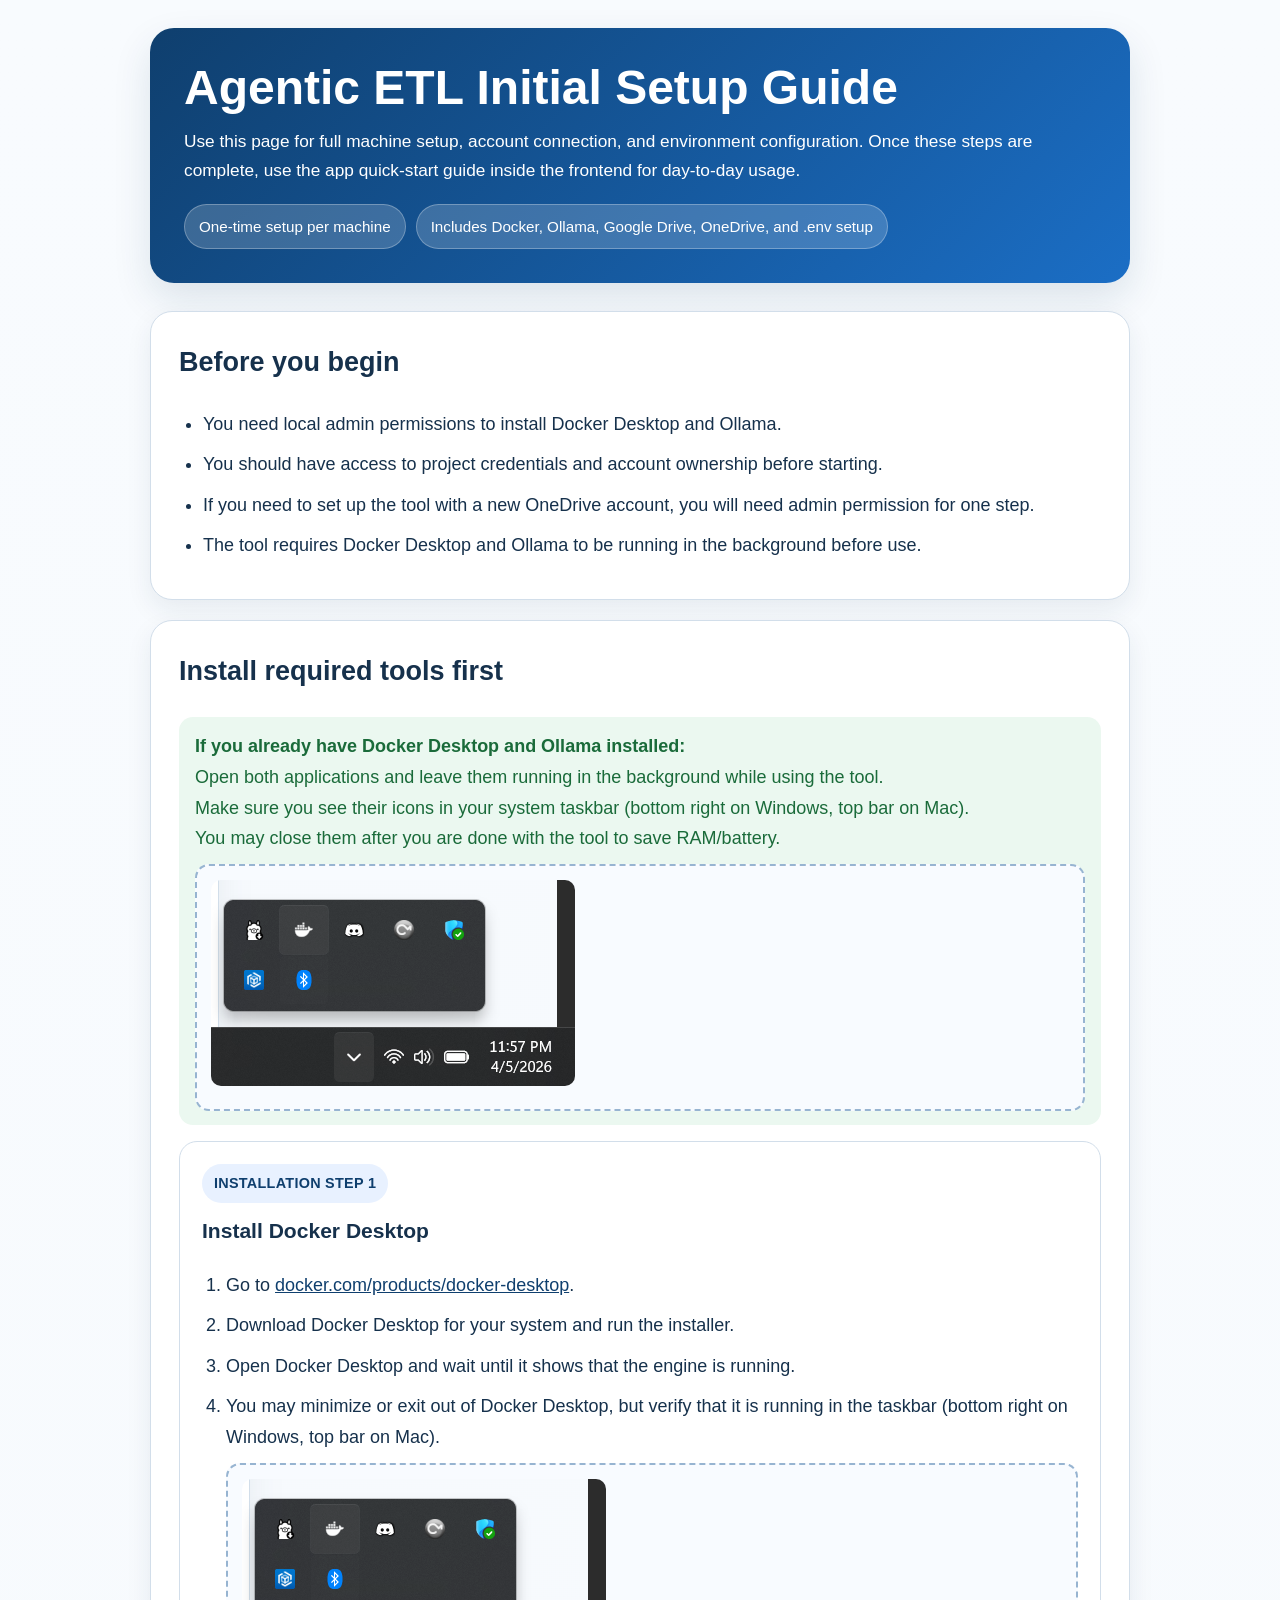
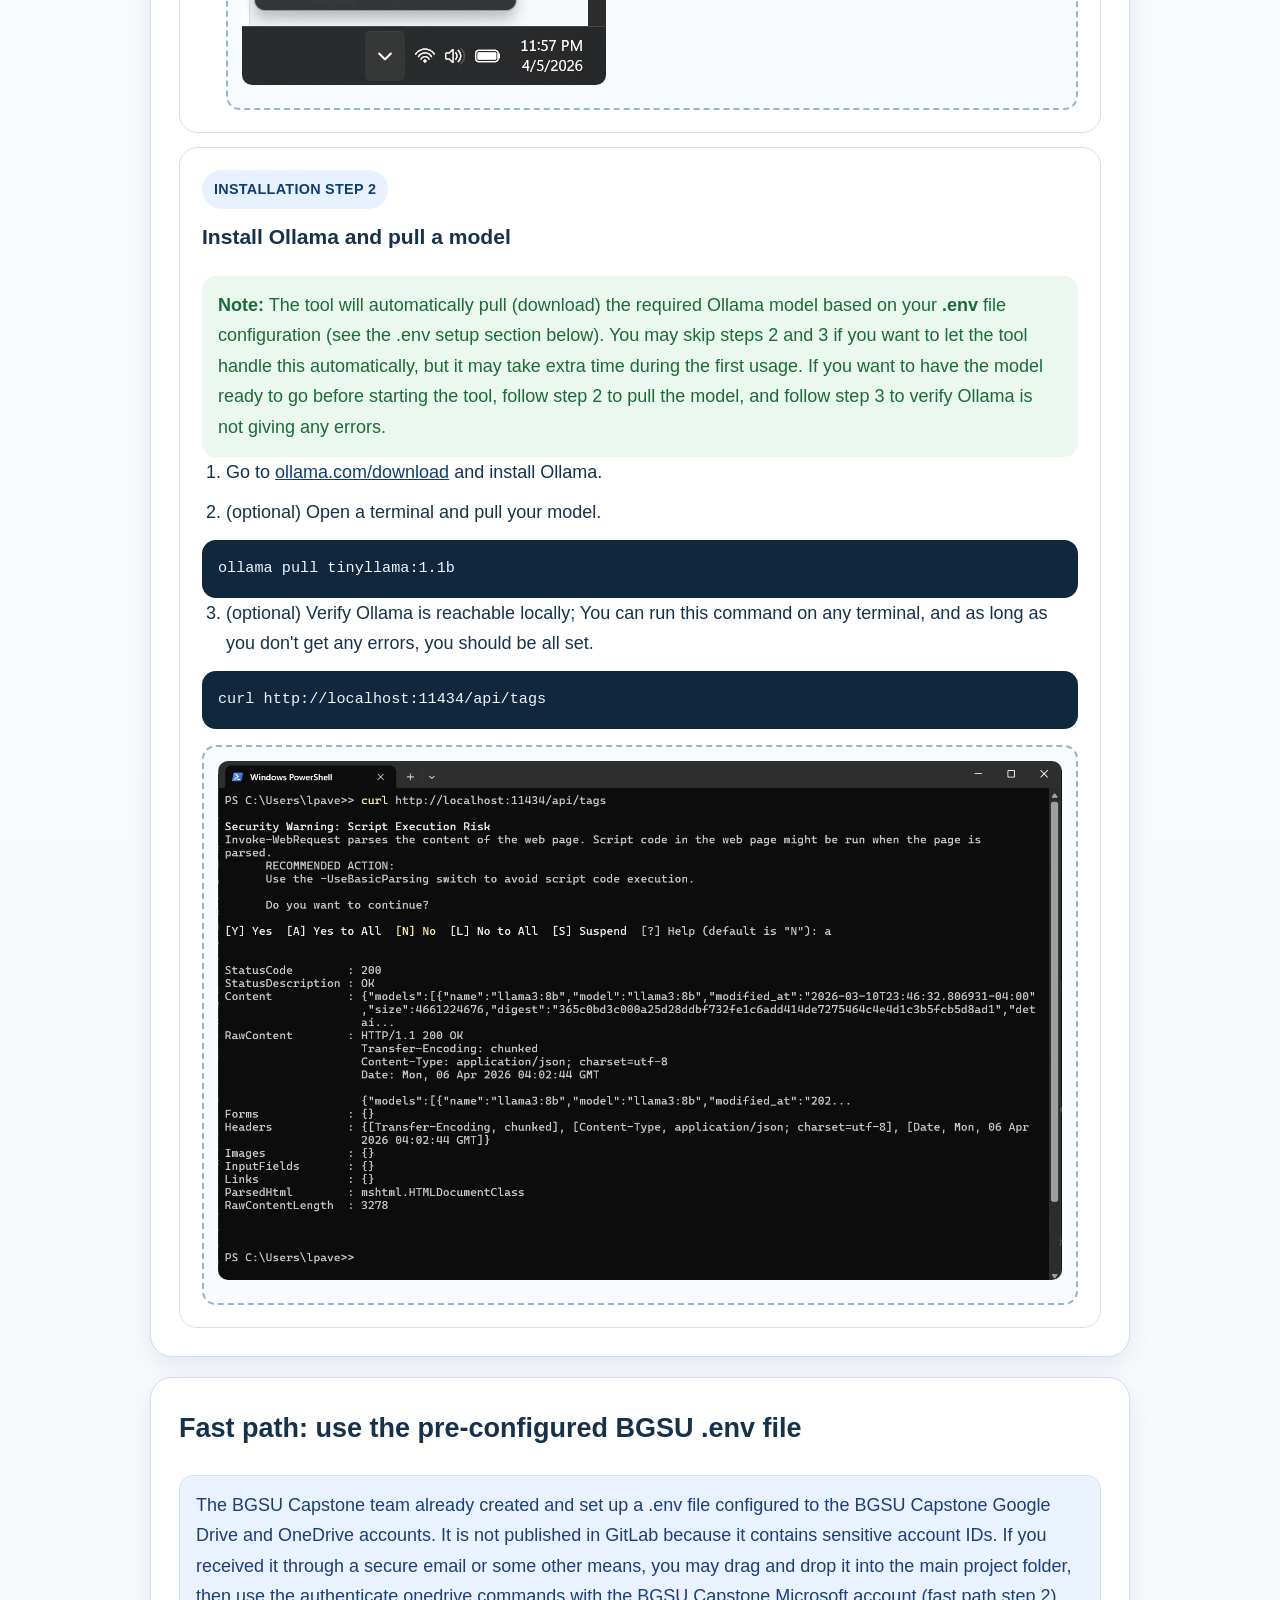
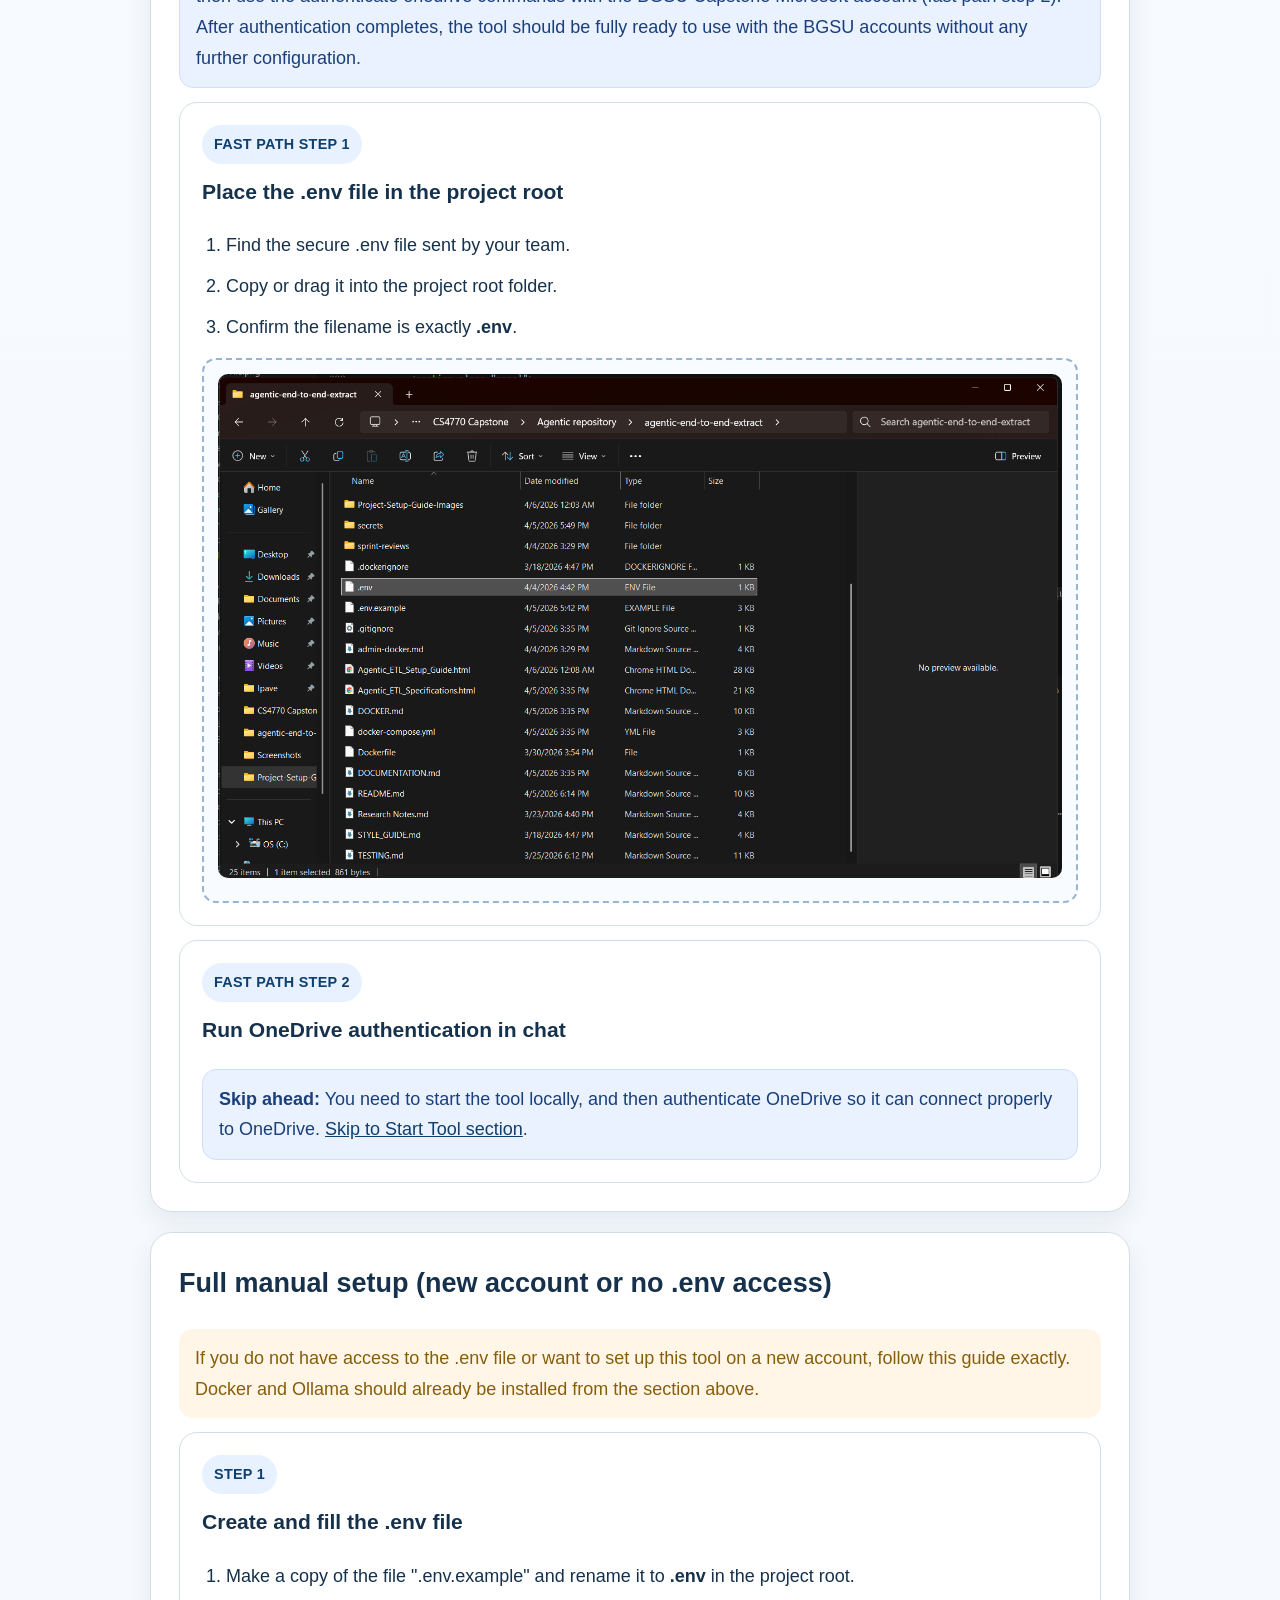
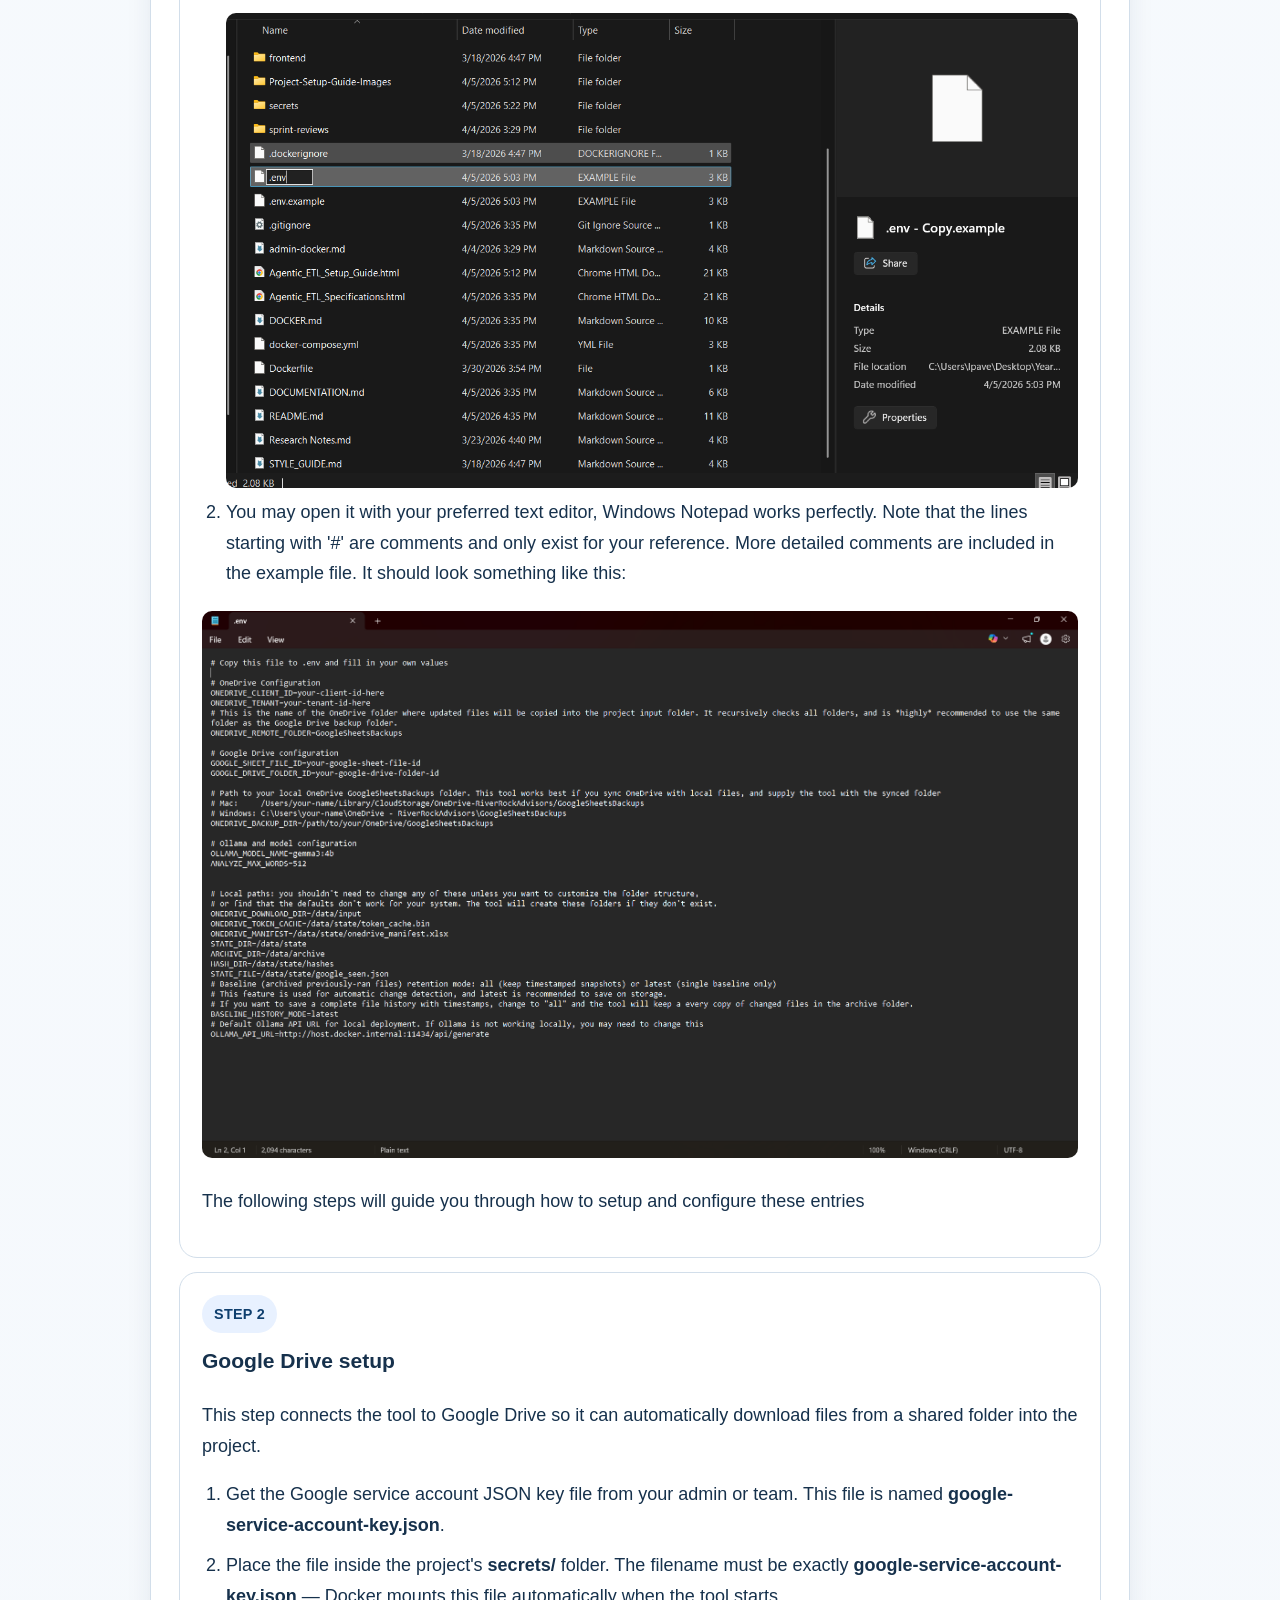
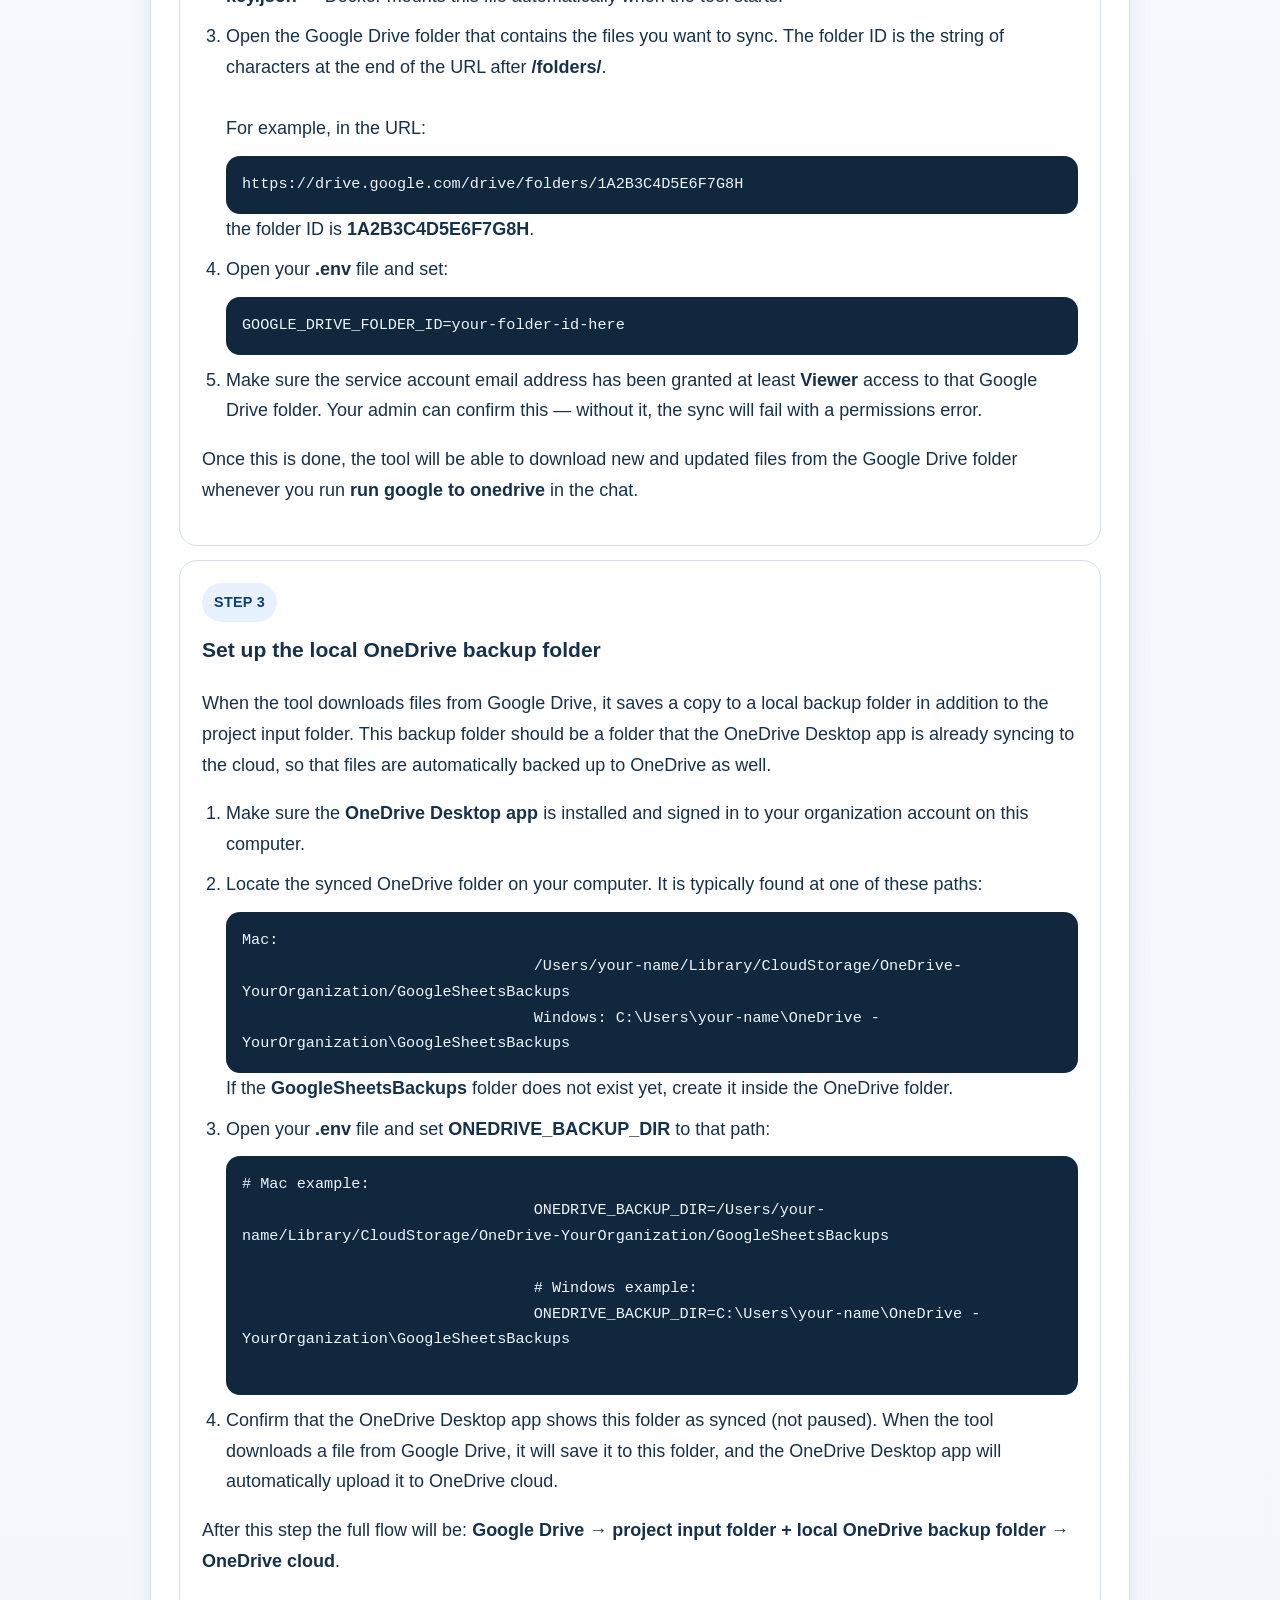
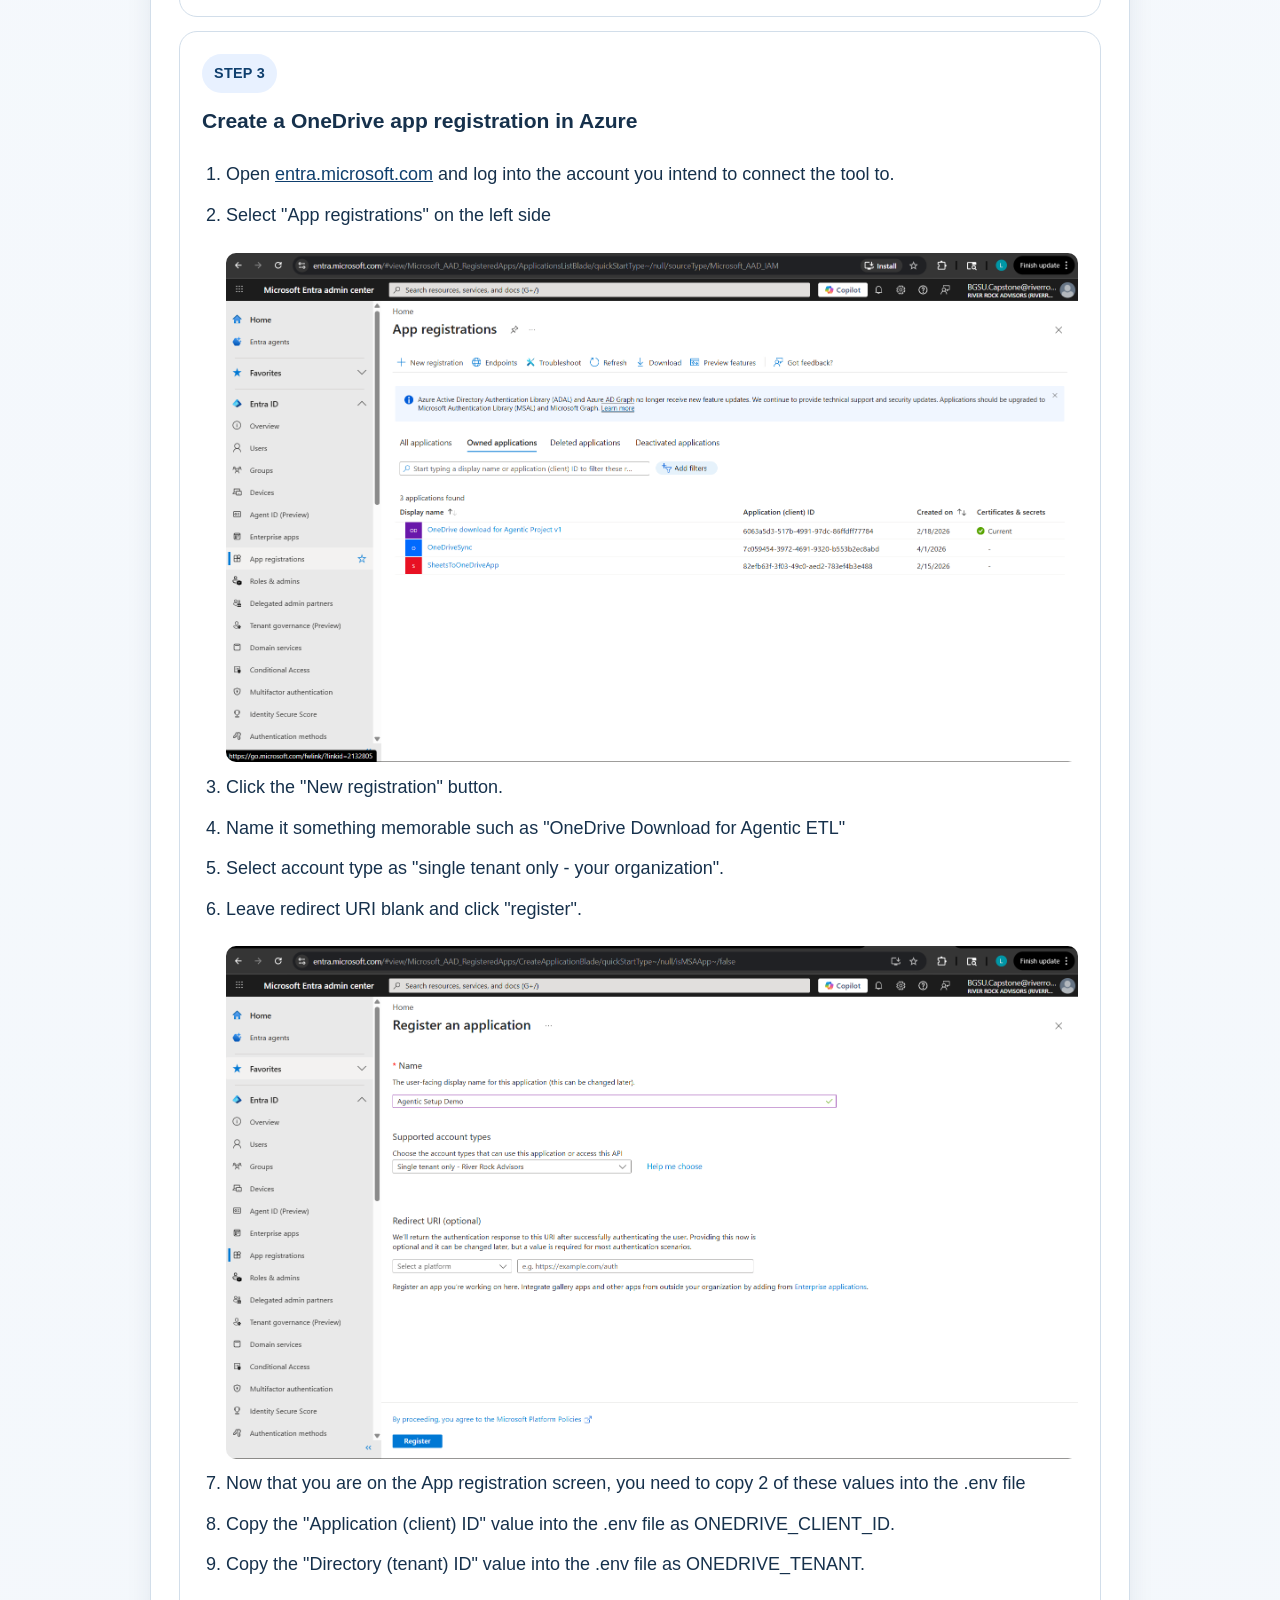
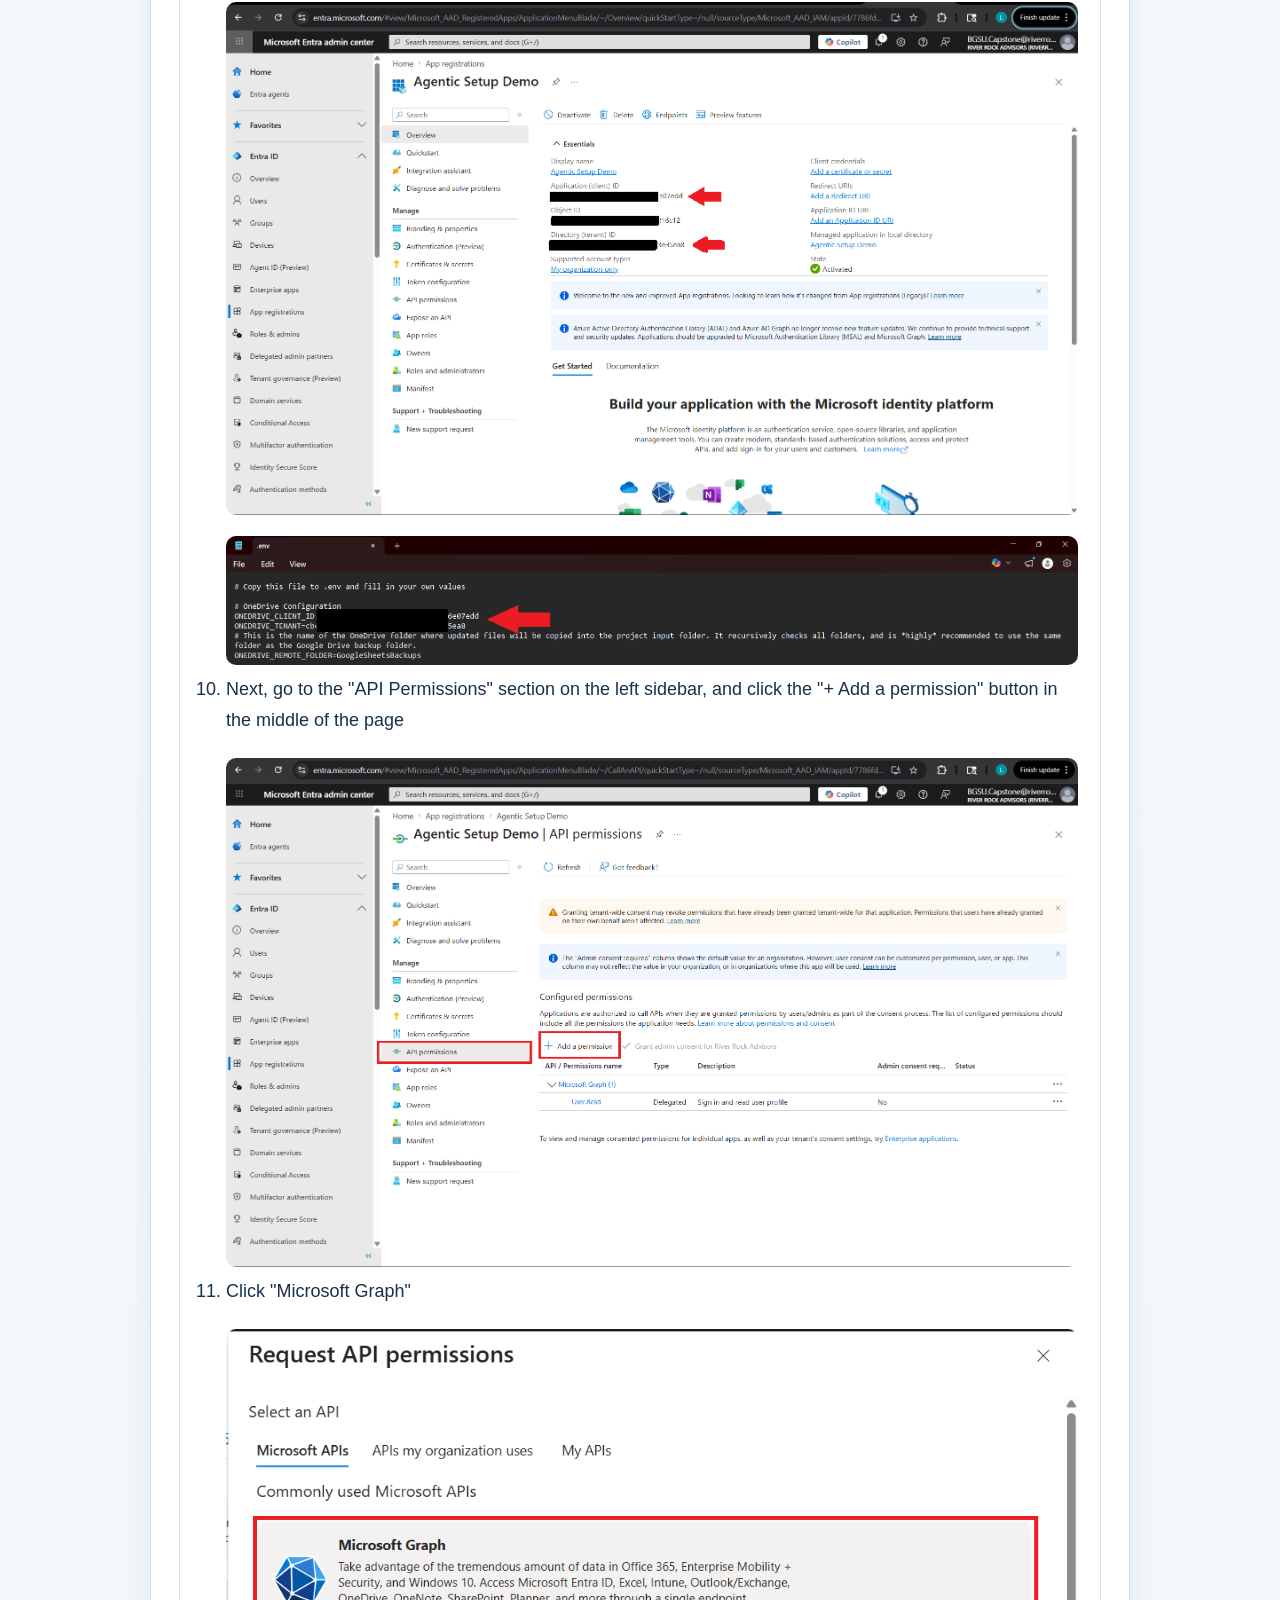
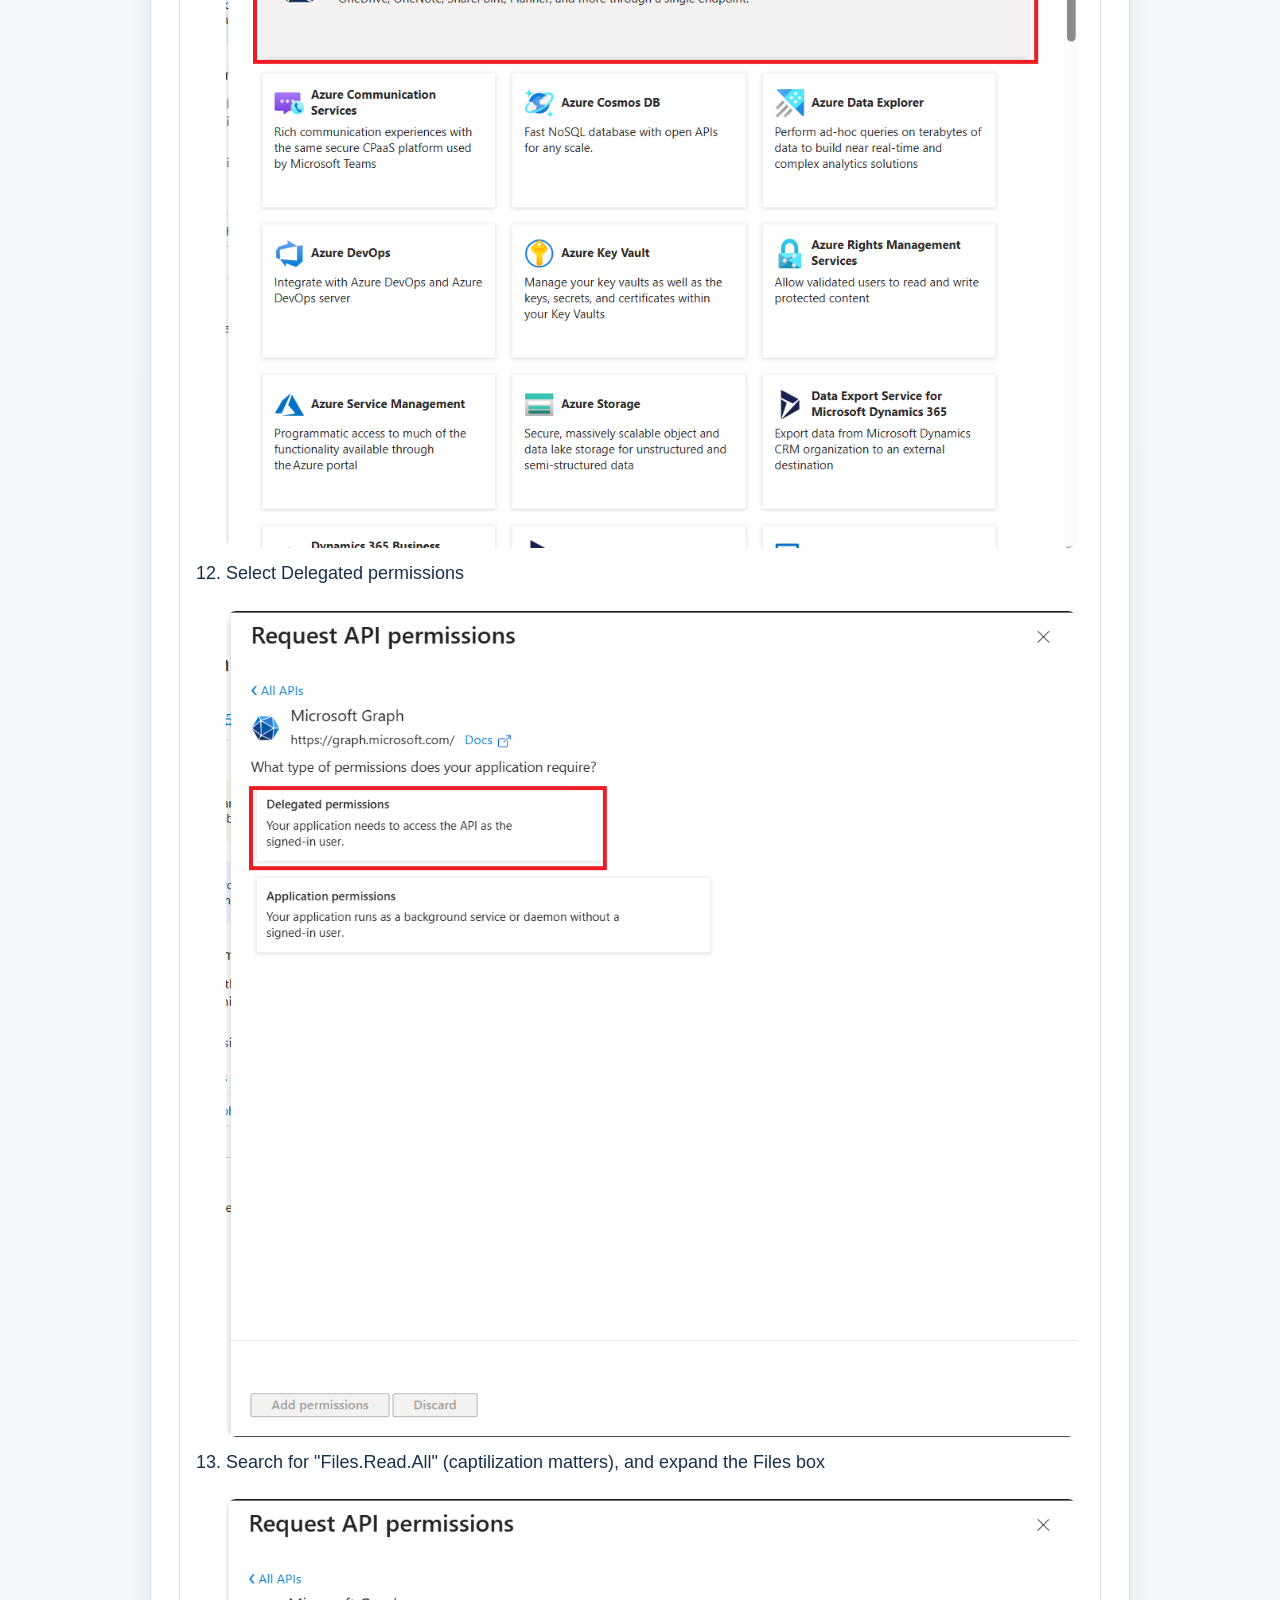
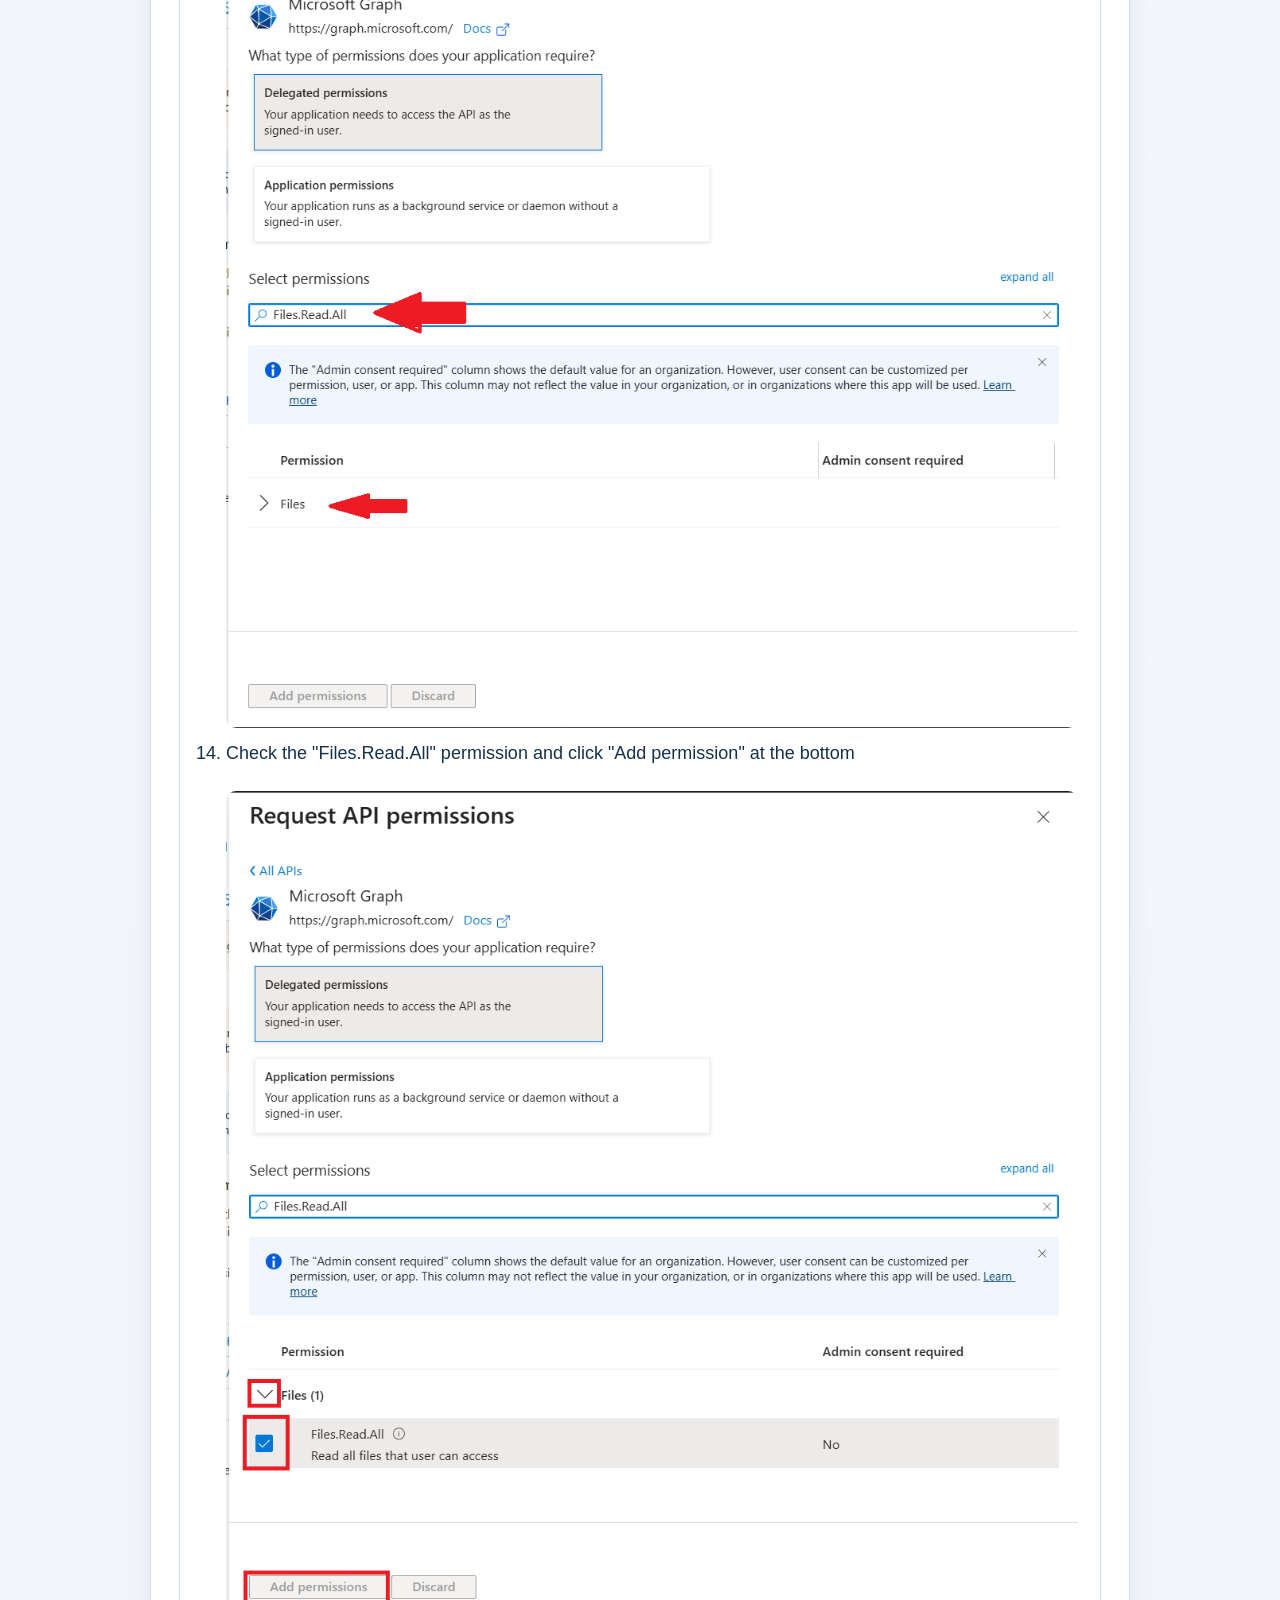
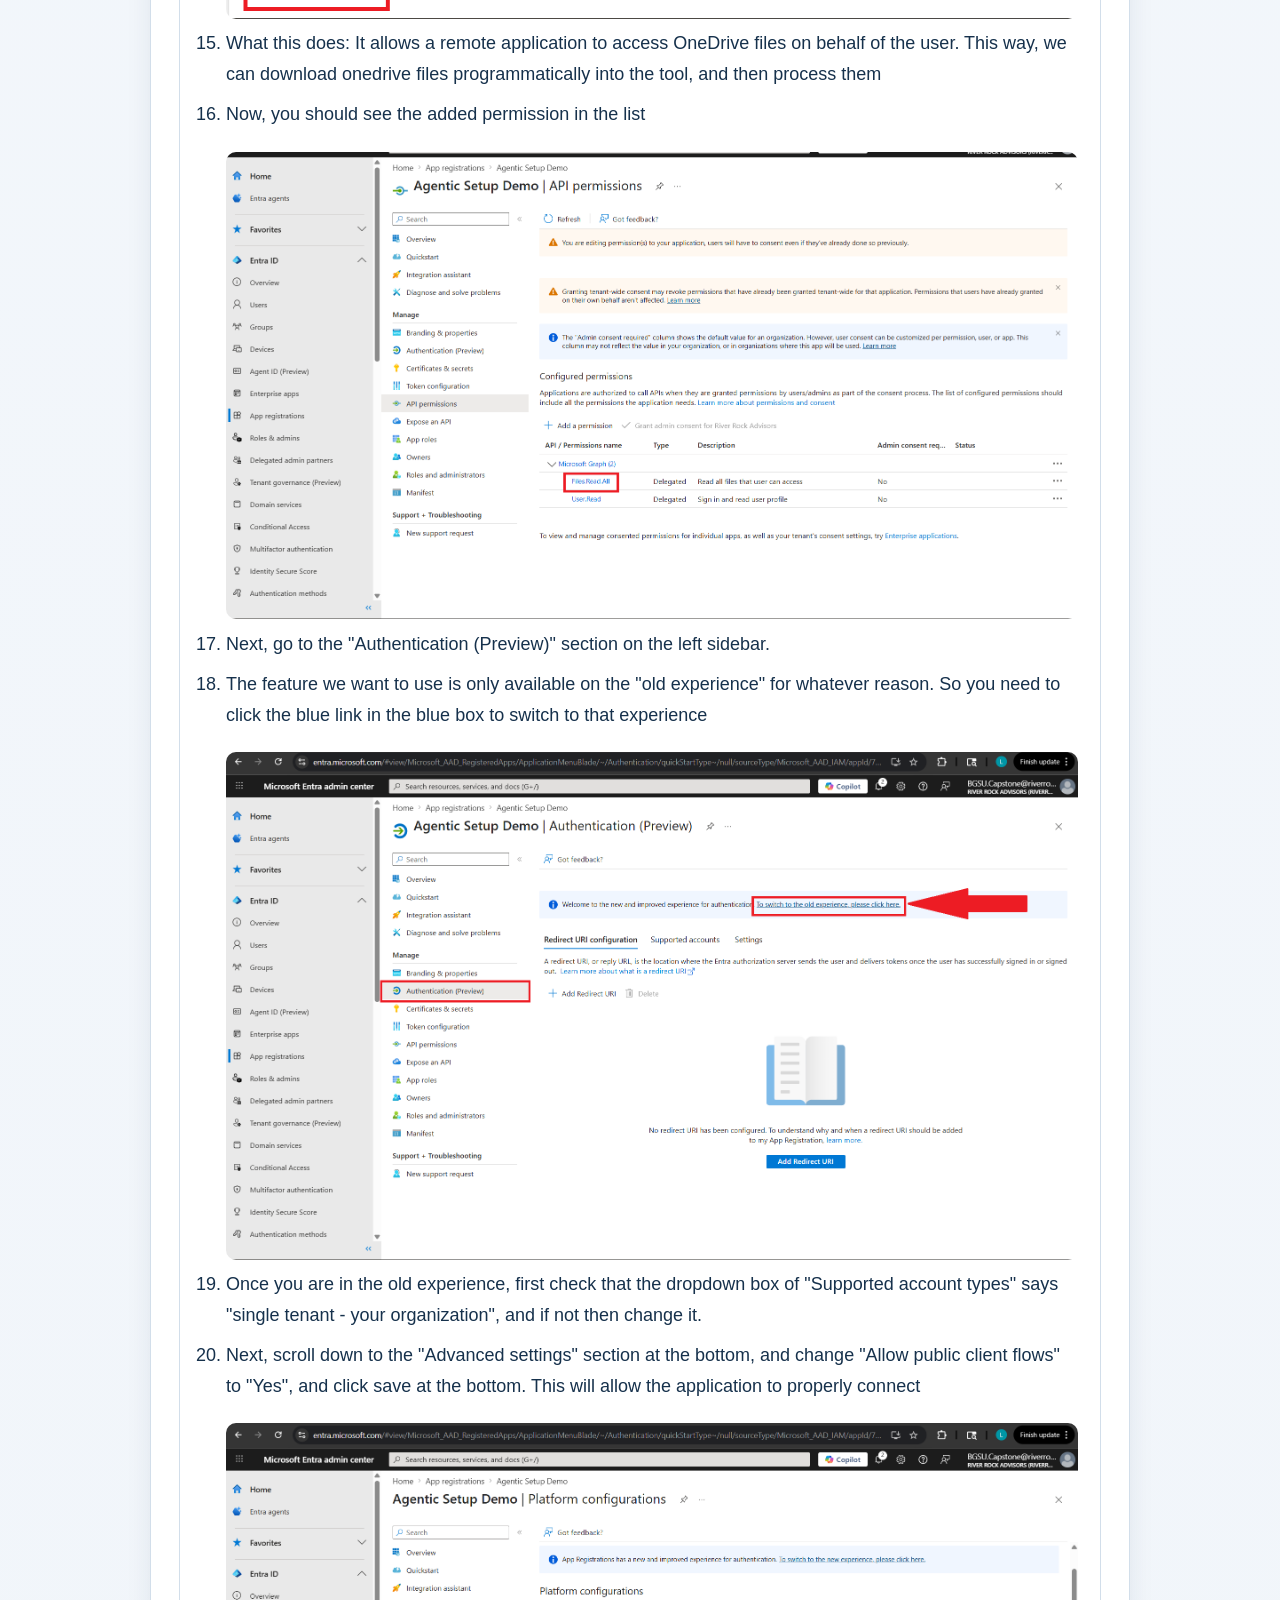
==== commit 949ba5d7: "generalize names" ====
--- a/consumer-bundle/HELP_Guides/Agentic_ETL_Setup_Guide.html
+++ b/consumer-bundle/HELP_Guides/Agentic_ETL_Setup_Guide.html
@@ -370,9 +370,9 @@
                         folder into the project.</p>
                     <ol class="step-list">
                         <li>Get the Google service account JSON key file from your admin or team. This file is named
-                            <strong>riverrockadvisors-api-key.json</strong> and is specific to River Rock Advisors.</li>
+                            <strong>google-service-account-key.json</strong>.</li>
                         <li>Place the file inside the project's <strong>secrets/</strong> folder. The filename must be
-                            exactly <strong>riverrockadvisors-api-key.json</strong> — Docker mounts this file
+                            exactly <strong>google-service-account-key.json</strong> — Docker mounts this file
                             automatically when the tool starts.</li>
                         <li>Open the Google Drive folder that contains the files you want to sync. The folder ID is the
                             string of characters at the end of the URL after <strong>/folders/</strong>.
@@ -399,23 +399,23 @@
                         Desktop app is already syncing to the cloud, so that files are automatically backed up to
                         OneDrive as well.</p>
                     <ol class="step-list">
-                        <li>Make sure the <strong>OneDrive Desktop app</strong> is installed and signed in to the River
-                            Rock Advisors account on this computer.</li>
+                        <li>Make sure the <strong>OneDrive Desktop app</strong> is installed and signed in to your
+                            organization account on this computer.</li>
                         <li>Locate the synced OneDrive folder on your computer. It is typically found at one of these
                             paths:
                             <div class="code-block">Mac:
-                                /Users/your-name/Library/CloudStorage/OneDrive-RiverRockAdvisors/GoogleSheetsBackups
-                                Windows: C:\Users\your-name\OneDrive - RiverRockAdvisors\GoogleSheetsBackups</div>
+                                /Users/your-name/Library/CloudStorage/OneDrive-YourOrganization/GoogleSheetsBackups
+                                Windows: C:\Users\your-name\OneDrive - YourOrganization\GoogleSheetsBackups</div>
                             If the <strong>GoogleSheetsBackups</strong> folder does not exist yet, create it inside the
                             OneDrive folder.
                         </li>
                         <li>Open your <strong>.env</strong> file and set <strong>ONEDRIVE_BACKUP_DIR</strong> to that
                             path:
                             <div class="code-block"># Mac example:
-                                ONEDRIVE_BACKUP_DIR=/Users/your-name/Library/CloudStorage/OneDrive-RiverRockAdvisors/GoogleSheetsBackups
+                                ONEDRIVE_BACKUP_DIR=/Users/your-name/Library/CloudStorage/OneDrive-YourOrganization/GoogleSheetsBackups
 
                                 # Windows example:
-                                ONEDRIVE_BACKUP_DIR=C:\Users\your-name\OneDrive - RiverRockAdvisors\GoogleSheetsBackups
+                                ONEDRIVE_BACKUP_DIR=C:\Users\your-name\OneDrive - YourOrganization\GoogleSheetsBackups
                             </div>
                         </li>
                         <li>Confirm that the OneDrive Desktop app shows this folder as synced (not paused). When the
@@ -440,7 +440,7 @@
                         <li>Click the "New registration" button.</li>
                         <li>Name it something memorable such as "OneDrive Download for Agentic ETL"</li>
 
-                        <li>Select account type as "single tenant only - River Rock Advisors".</li>
+                        <li>Select account type as "single tenant only - your organization".</li>
 
                         <li>Leave redirect URI blank and click "register".</li>
                         <img src="../Project-Setup-Guide-Images/Register-App-Registration.png"
@@ -491,7 +491,7 @@
                             alt="Azure Authentication page with link to old experience highlighted"
                             style="max-width:100%;border-radius:10px;margin-top:12px;">
                         <li>Once you are in the old experience, first check that the dropdown box of "Supported account
-                            types" says "single tenant - River Rock Advisors", and if not then change it. </li>
+                            types" says "single tenant - your organization", and if not then change it. </li>
                         <li>Next, scroll down to the "Advanced settings" section at the bottom, and change "Allow public
                             client flows" to "Yes", and click save at the bottom. This will allow the application to
                             properly connect</li>
